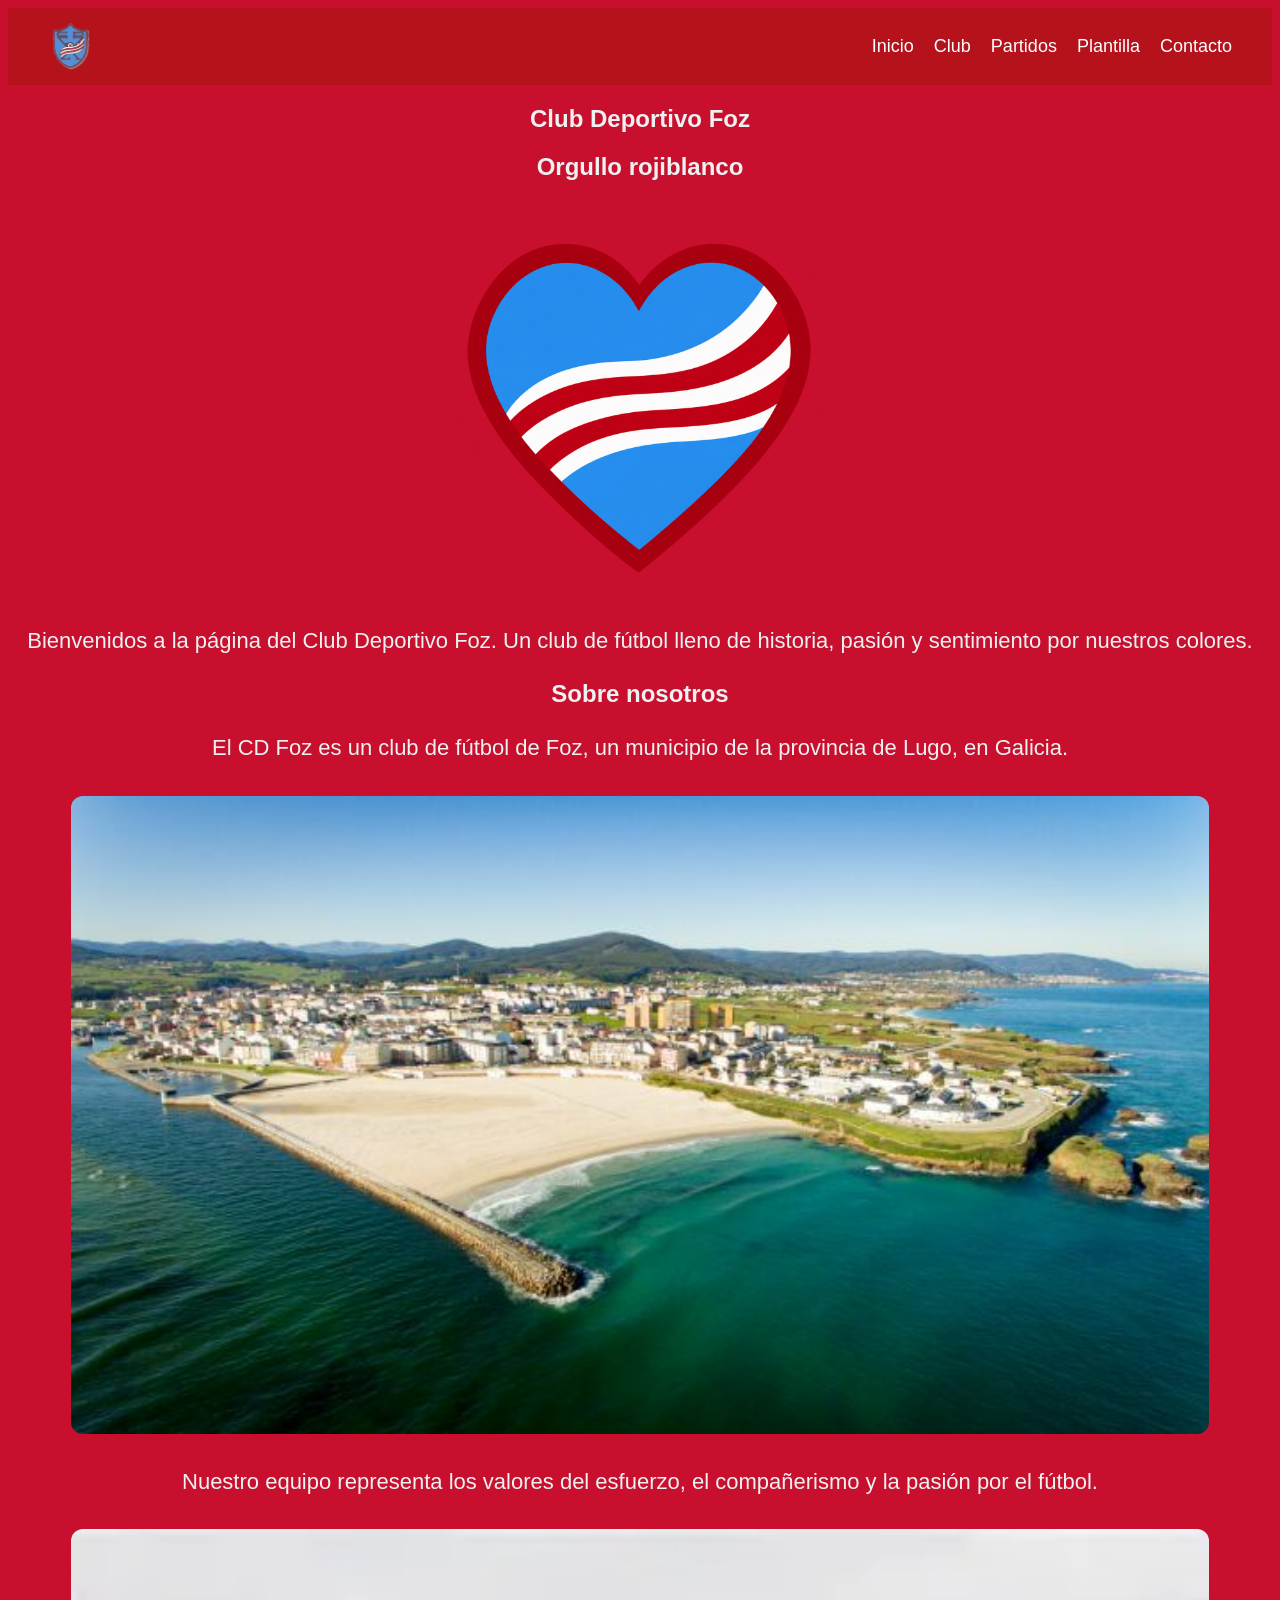
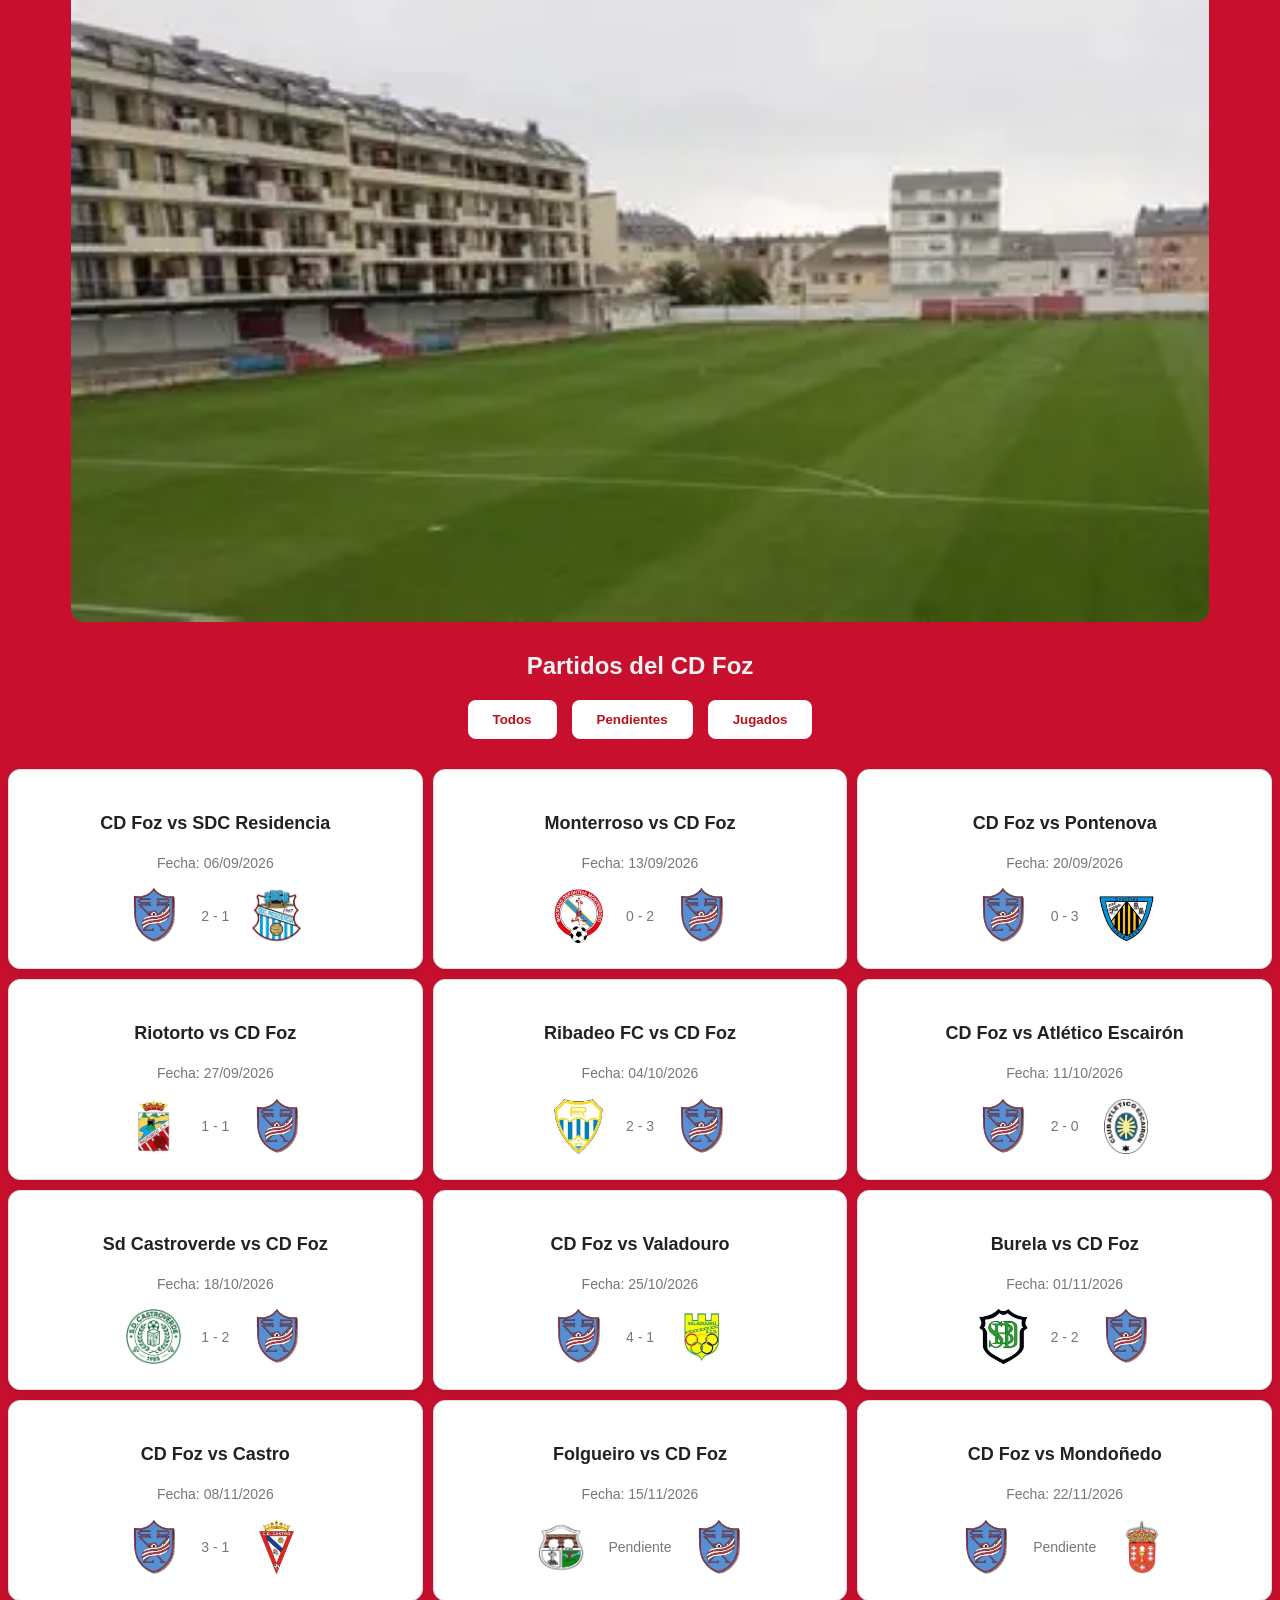
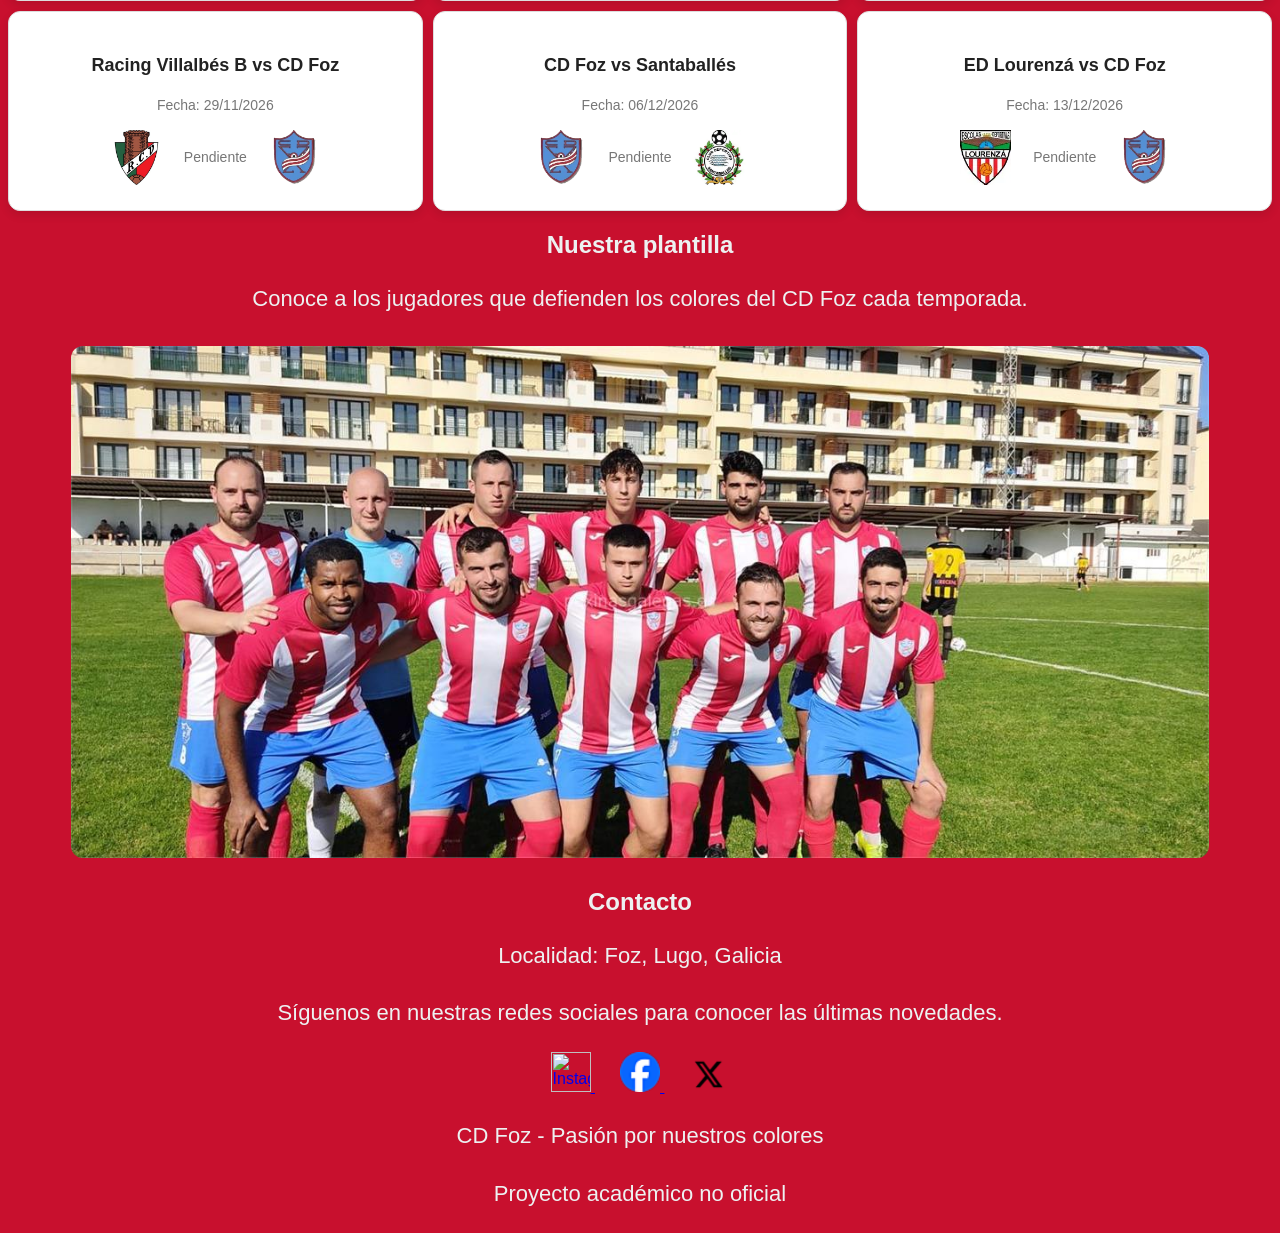
==== index.html @ 6275fcb5 "translations" ====
<html>
  <head>
    <meta charset="UTF-8" />
    <link rel="icon" type="image/png" href="./escudo_sin_fondo.png" />
    <title>CD Foz - Página Oficial</title>
    <link rel="stylesheet" href="style.css" />
    <script src="fetch.js" defer></script>
    <script src="filter.js" defer></script>
  </head>

  <body>
    <header>
      <img src="escudo_sin_fondo.png" alt="Escudo del CD Foz" class="escudo" />
      <nav>
        <a href="#inicio">Inicio</a>
        <a href="#club">Club</a>
        <a href="#partidos">Partidos</a>
        <a href="#team">Plantilla</a>
        <a href="#contacto">Contacto</a>
      </nav>
    </header>

    <main>
      <section id="inicio">
        <h1>Club Deportivo Foz</h1>

        <h2>Orgullo rojiblanco</h2>
        <img src="corazonfoz.png" alt="Corazón del CD Foz" class="corazon" />

        <p>
          Bienvenidos a la página del Club Deportivo Foz. Un club de fútbol
          lleno de historia, pasión y sentimiento por nuestros colores.
        </p>
      </section>

      <section id="club">
        <h2>Sobre nosotros</h2>

        <p>
          El CD Foz es un club de fútbol de Foz, un municipio de la provincia de
          Lugo, en Galicia.
        </p>
        <img src="foto_rapadoira.jpg" alt="Foto de foz" class="town" />

        <p>
          Nuestro equipo representa los valores del esfuerzo, el compañerismo y
          la pasión por el fútbol.
        </p>
        <img src="foto_stadium.webp" alt="Foto del estadio" class="stadium" />
      </section>

      <section id="partidos">
        <h2>Partidos del CD Foz</h2>
        <div class="filter">
          <button id="todos">Todos</button>
          <button id="pendientes">Pendientes</button>
          <button id="jugados">Jugados</button>
        </div>
        <div class="dynamic"></div>
      </section>

      <section id="plantilla">
        <h2>Nuestra plantilla</h2>

        <p>
          Conoce a los jugadores que defienden los colores del CD Foz cada
          temporada.
        </p>
        <img src="foto_equipo.jpg" alt="Foto de la plantilla" class="team" />
      </section>

      <section id="contacto">
        <h2>Contacto</h2>

        <p>Localidad: Foz, Lugo, Galicia</p>

        <p>
          Síguenos en nuestras redes sociales para conocer las últimas
          novedades.
        </p>
        <a href="https://www.instagram.com/clubdeportivofoz/" target="_blank">
          <img
            src="https://raw.githubusercontent.com/rahuldkjain/github-profile-readme-generator/master/src/images/icons/Social/instagram.svg"
            alt="Instagram"
            class="instagram"
          />
        </a>
        <a
          href="https://www.facebook.com/clubdeportivofoz1928/"
          target="_blank"
        >
          <img src="facebook.png" alt="Facebook" class="facebook" />
        </a>
        <a href="https://x.com/CdFoz" target="_blank">
          <img src="xtwitter.png" alt="X" class="twitter" />
        </a>
      </section>
    </main>

    <footer>
      <p>CD Foz - Pasión por nuestros colores</p>
      <p>Proyecto académico no oficial</p>
    </footer>
  </body>
</html>
---- style.css ----
html {
  color: #edf1f1;
  background-color: #c8102e;
  font-family: Arial, Helvetica, sans-serif;
  text-align: center;
}

p {
  text-align: center;
  font-size: 22px;
  line-height: 1.6;
}

body {
  text-align: center;
}

header {
  display: flex;
  justify-content: space-between;
  align-items: center;
  background-color: #b5121b;
  padding: 15px 40px;
  position: sticky;
  top: 0;
  z-index: 1000;
}

.escudo {
  width: 45px;
  height: auto;
  margin: 0;
}

nav {
  display: flex;
  gap: 20px;
  color: white;
  text-decoration: none;
}

nav a {
  font-size: 18px;
  color: white;
  text-decoration: none;
}

nav a:hover {
  color: #ffcc00;
}

.dynamic {
  display: grid;
  grid-template-columns: repeat(3, 1fr);
  gap: 10px;
  margin-top: 30px;
}

@media (max-width: 900px) {
  .dynamic {
    grid-template-columns: repeat(2, 1fr);
  }
}

@media (max-width: 600px) {
  .dynamic {
    grid-template-columns: 1fr;
  }
}

.match-card {
  background-color: #ffffff;
  border: 1px solid #ddd;
  border-radius: 12px;
  padding: 25px;
  text-align: center;
  box-shadow: 0 4px 10px rgba(0, 0, 0, 0.1);
}

.match-card h3 {
  font-size: 18px;
  color: #222;
}

.match-card p {
  color: #777;
  font-size: 14px;
}

.escudo-equipo {
  width: 55px;
  height: 55px;
  object-fit: contain;
  margin: 0;
}

.marcador {
  display: flex;
  flex-direction: row;
  justify-content: center;
  align-items: center;
  gap: 20px;
}

.match-card h2 {
  color: #c8102e;
  font-size: 32px;
  transition: transform 0.3s;
}

.match-card:hover {
  transform: translateY(-5px);
}

.stadium,
.team,
.town {
  display: block;
  width: 90%;
  max-width: 1200px;
  height: auto;
  margin: 30px auto;
  border-radius: 12px;
}

.corazon {
  width: 400px;
  height: auto;
  animation: latido 1.2s ease-in-out infinite;
}
.twitter {
  width: 40px;
  height: auto;
  margin-left: 25px;
}

.instagram {
  width: 40px;
  height: auto;
}

.facebook {
  width: 40px;
  height: auto;
  margin-left: 25px;
}

@keyframes latido {
  0% {
    transform: scale(1);
  }

  25% {
    transform: scale(1.15);
  }

  50% {
    transform: scale(1);
  }

  75% {
    transform: scale(1.15);
  }

  100% {
    transform: scale(1);
  }
}

.filter {
  display: flex;
  justify-content: center;
  gap: 15px;
  margin: 20px 0;
}

.filter button {
  background-color: white;
  color: #b5121b;
  padding: 12px 25px;
  border: none;
  border-radius: 8px;
  font-weight: bold;
  cursor: pointer;
  transition: 0.3s;
}

.filter button:hover {
  background-color: #800f17;
  color: white;
}

.match-card[hidden] {
  display: none;
}
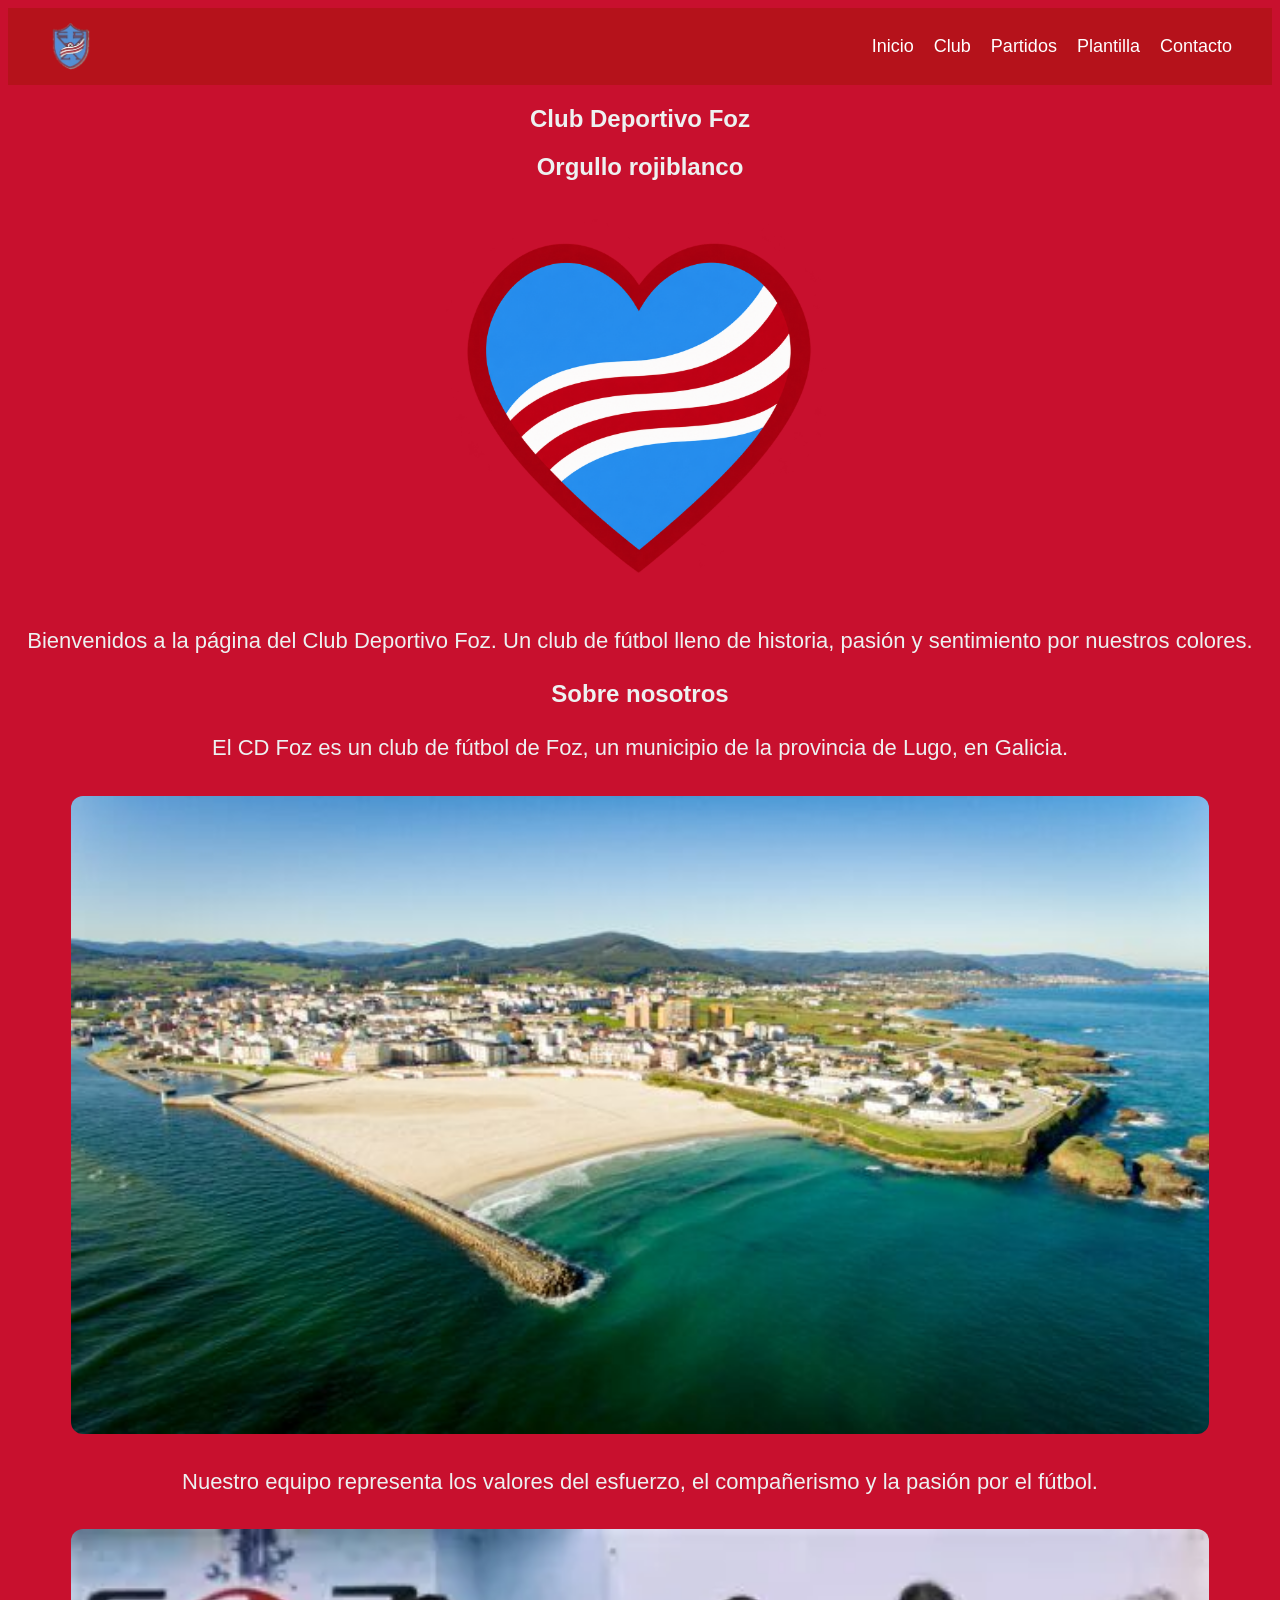
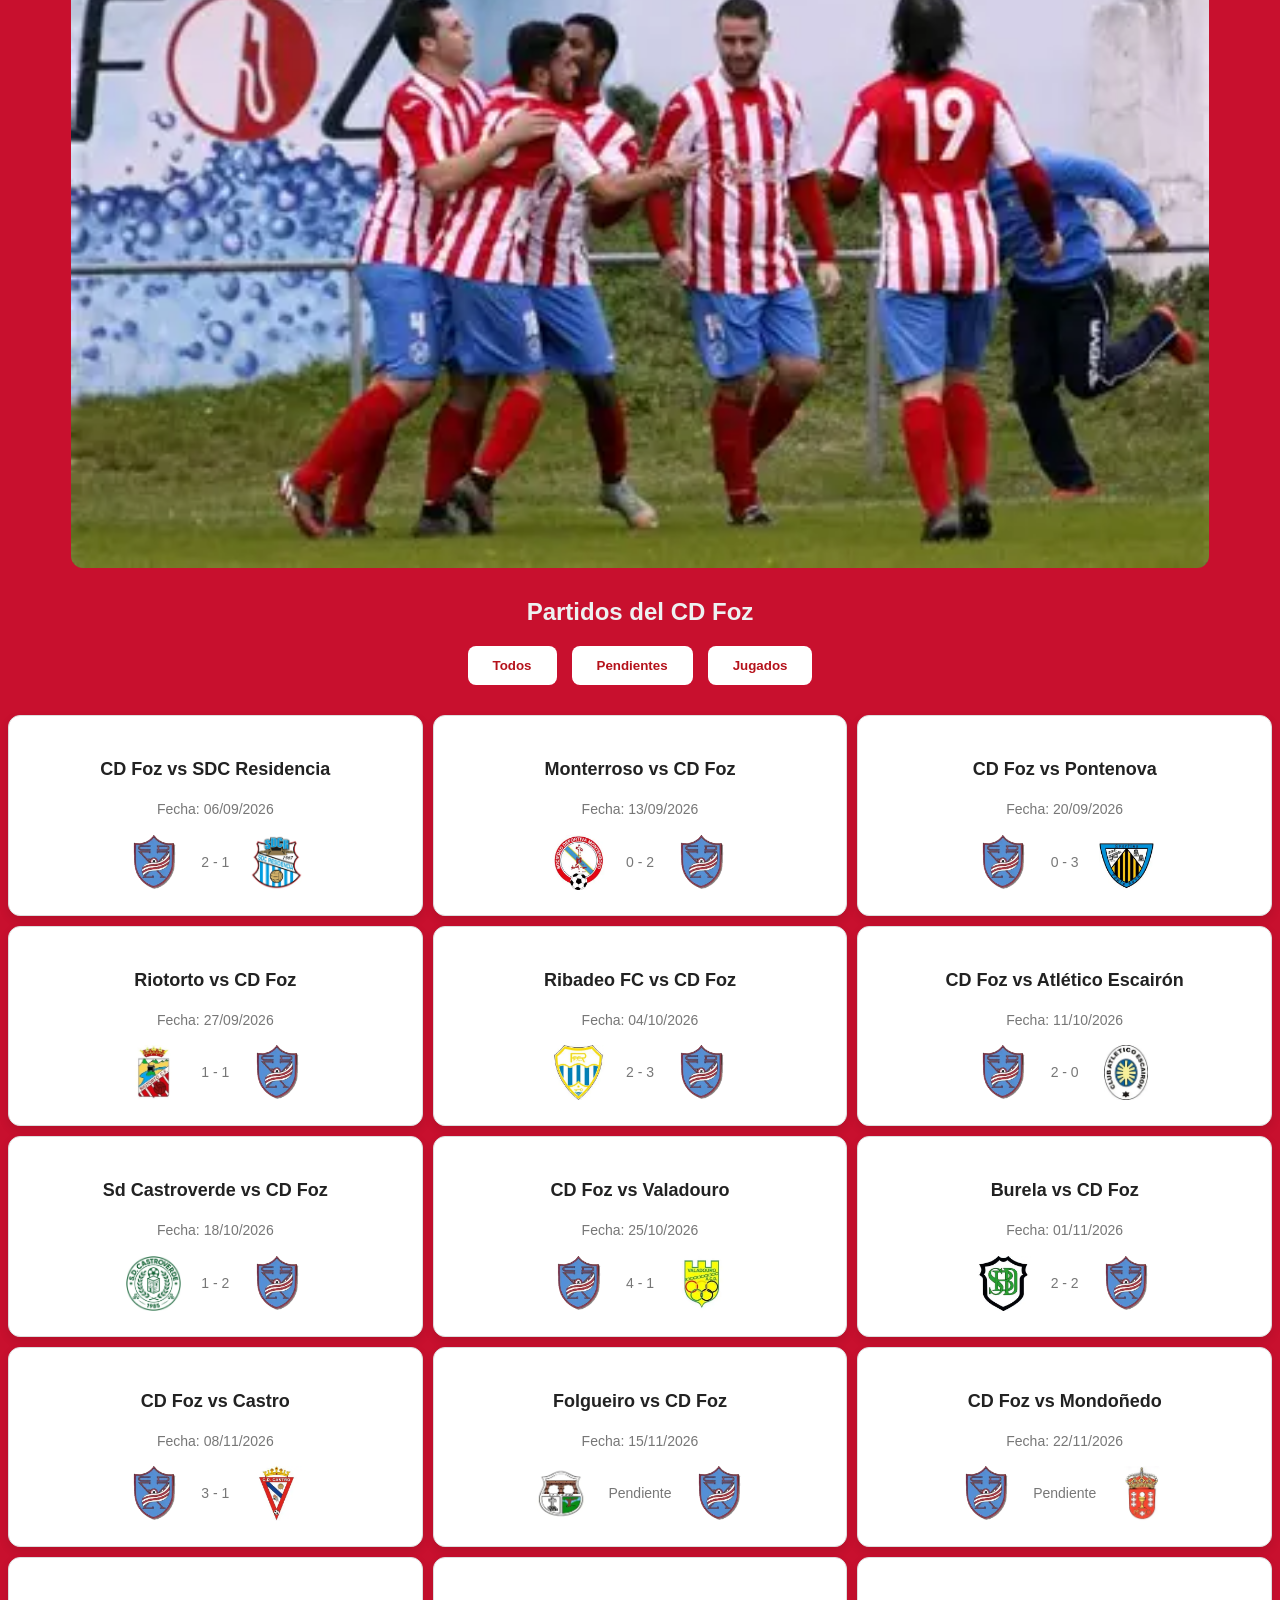
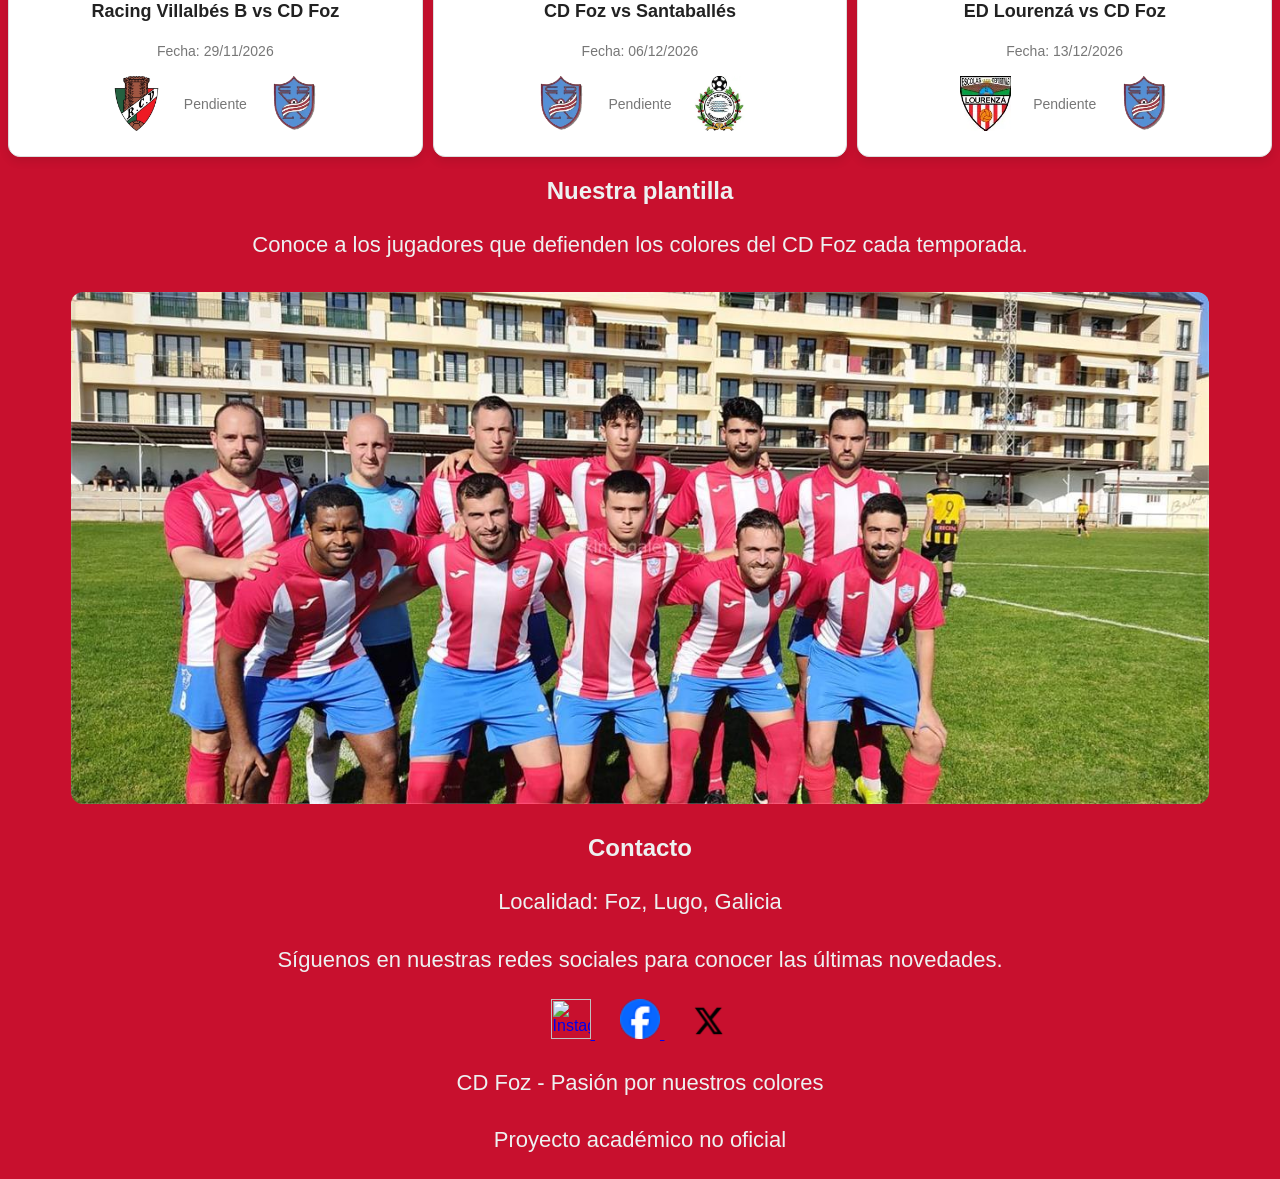
==== commit 7d783b39: "translations and new image" ====
--- a/index.html
+++ b/index.html
@@ -46,7 +46,11 @@
           Nuestro equipo representa los valores del esfuerzo, el compañerismo y
           la pasión por el fútbol.
         </p>
-        <img src="foto_stadium.webp" alt="Foto del estadio" class="stadium" />
+        <img
+          src="foto_abrazo.webp"
+          alt="Foto de los jugadores abrazandose"
+          class="celebrate"
+        />
       </section>
 
       <section id="partidos">
--- a/style.css
+++ b/style.css
@@ -112,7 +112,7 @@
   transform: translateY(-5px);
 }
 
-.stadium,
+.celebrate,
 .team,
 .town {
   display: block;
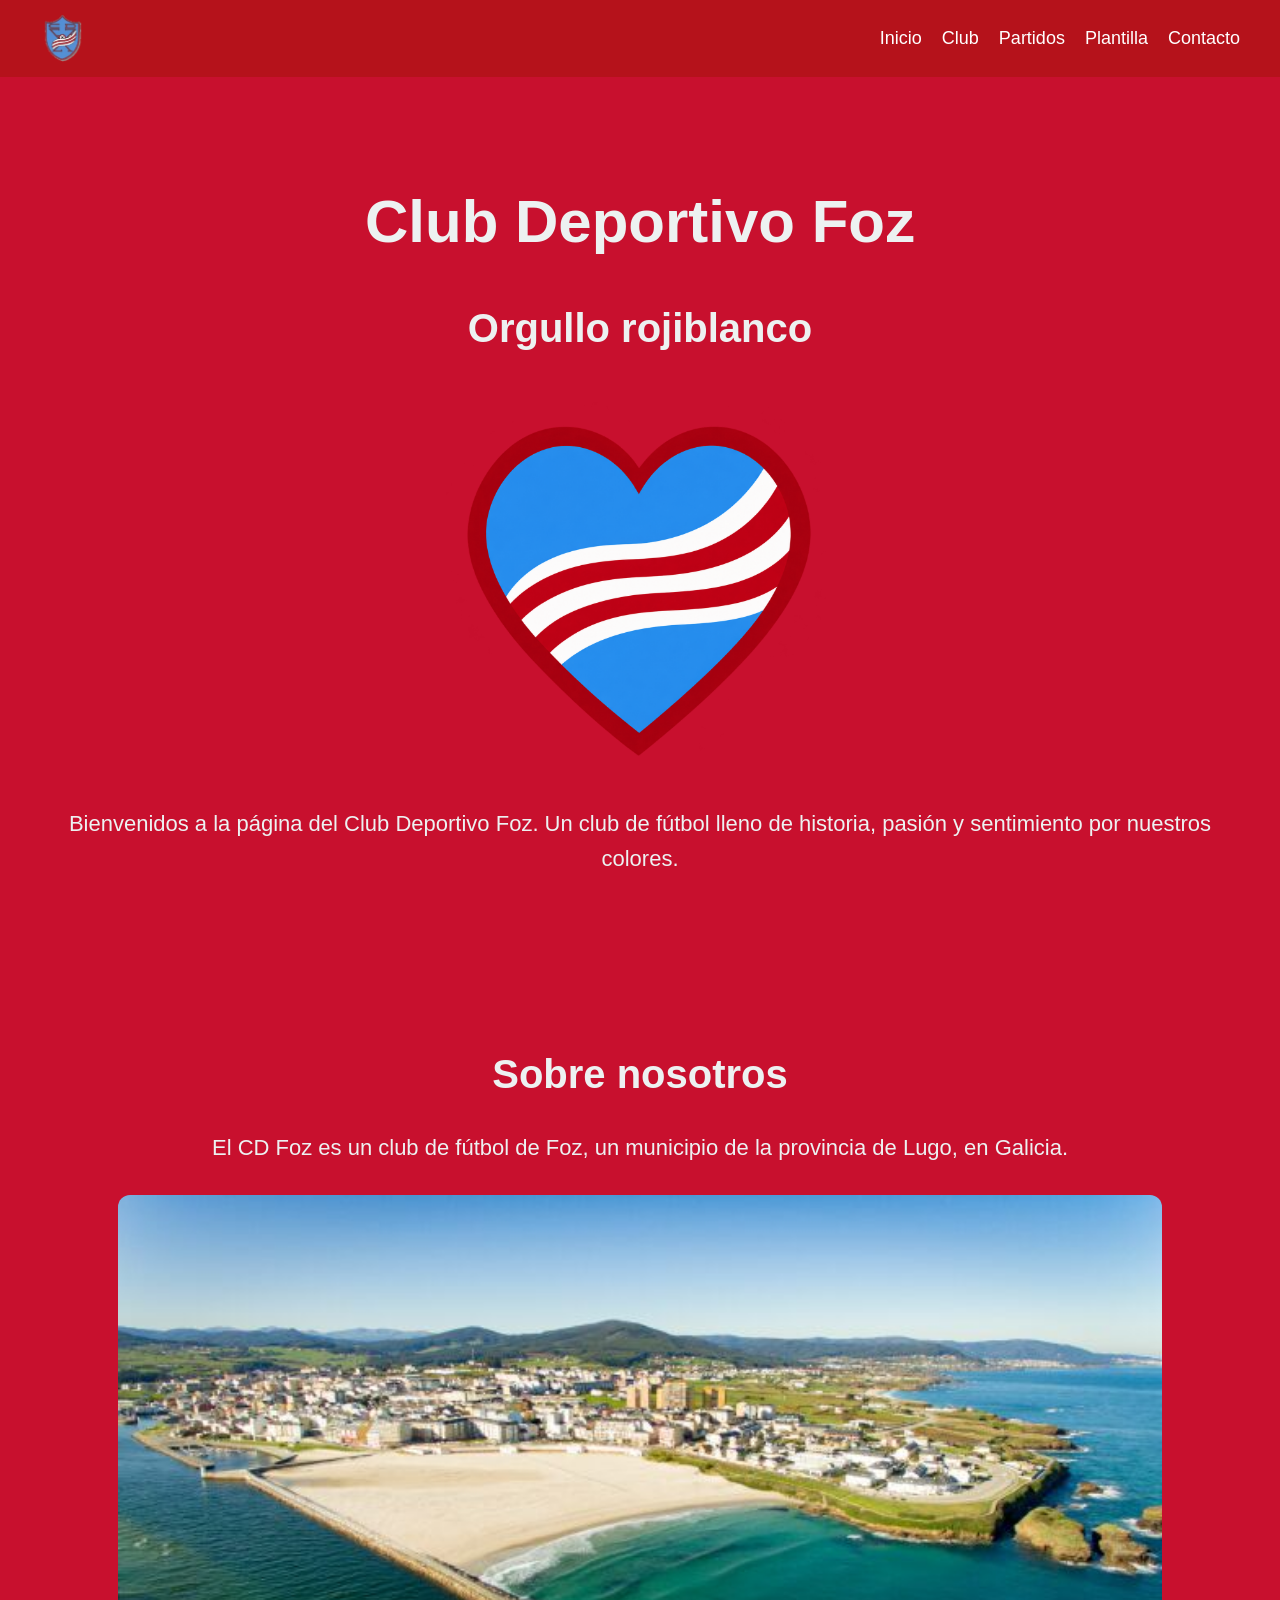
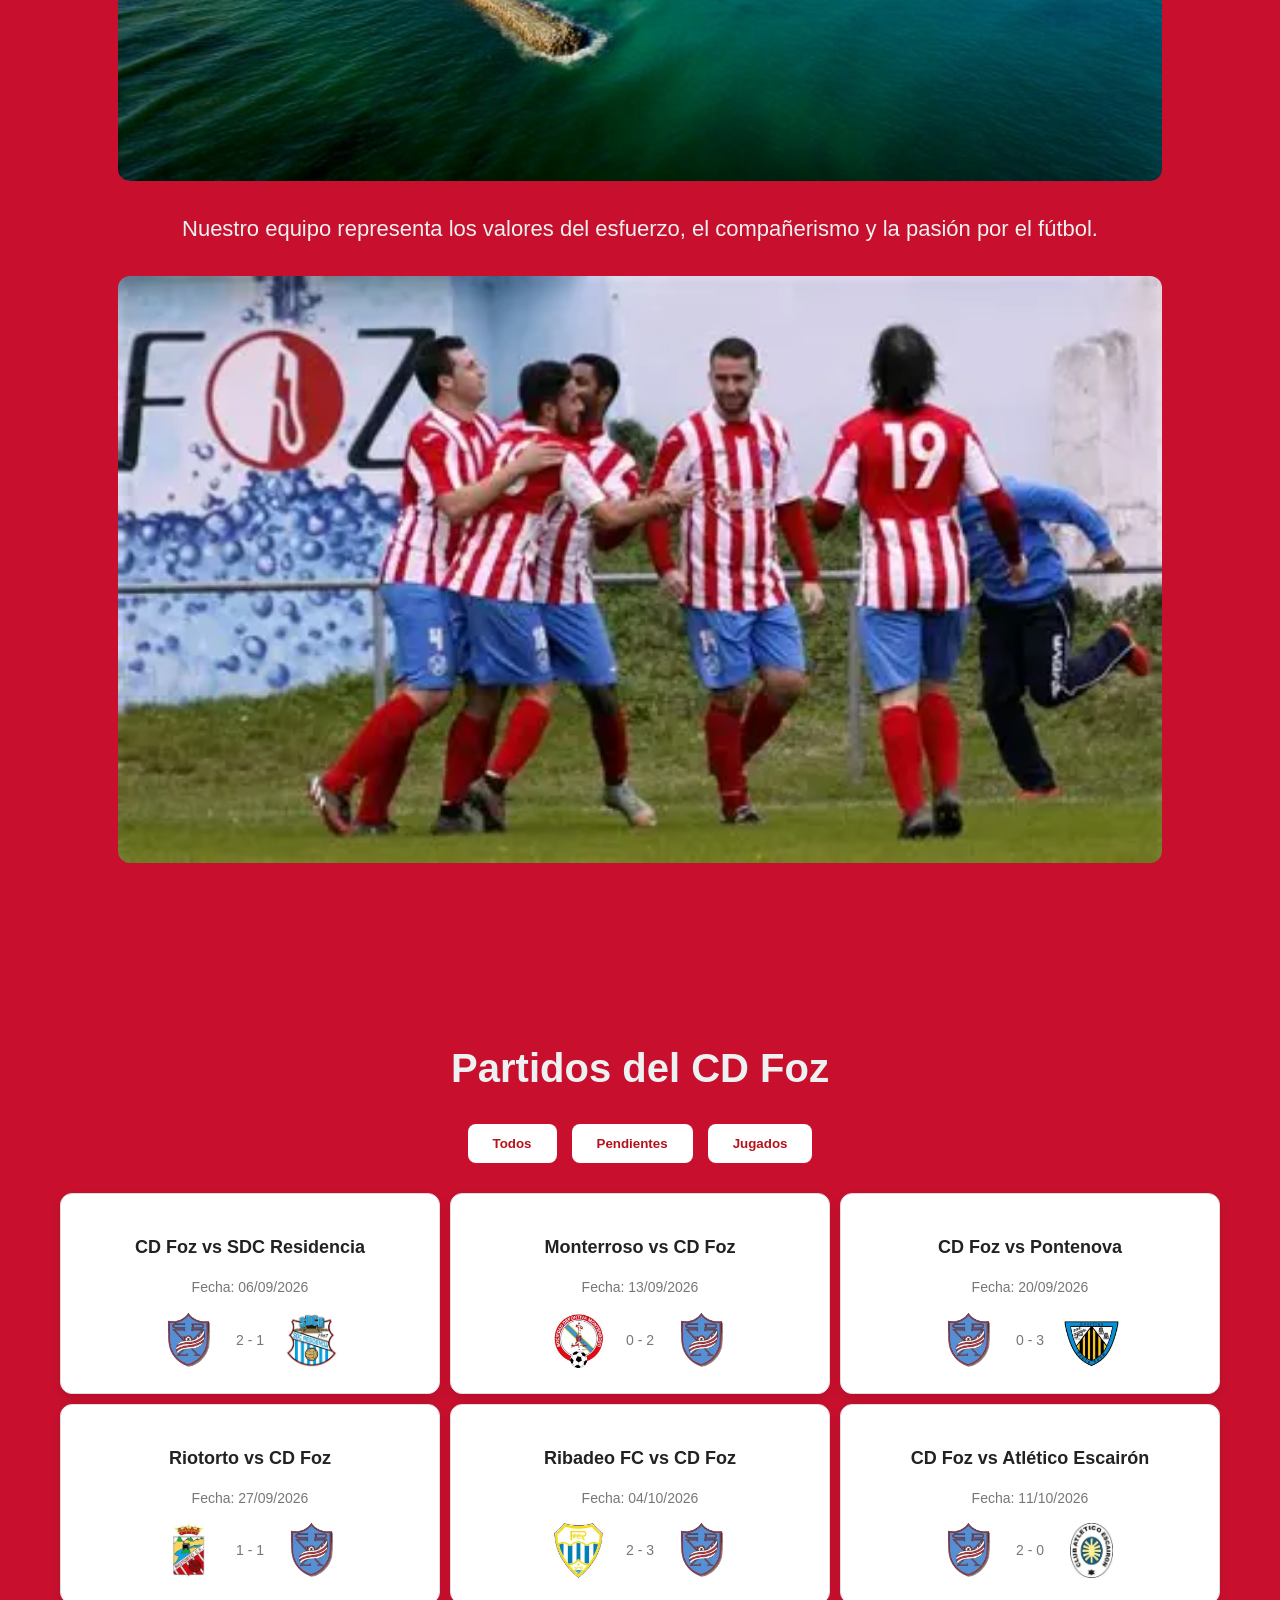
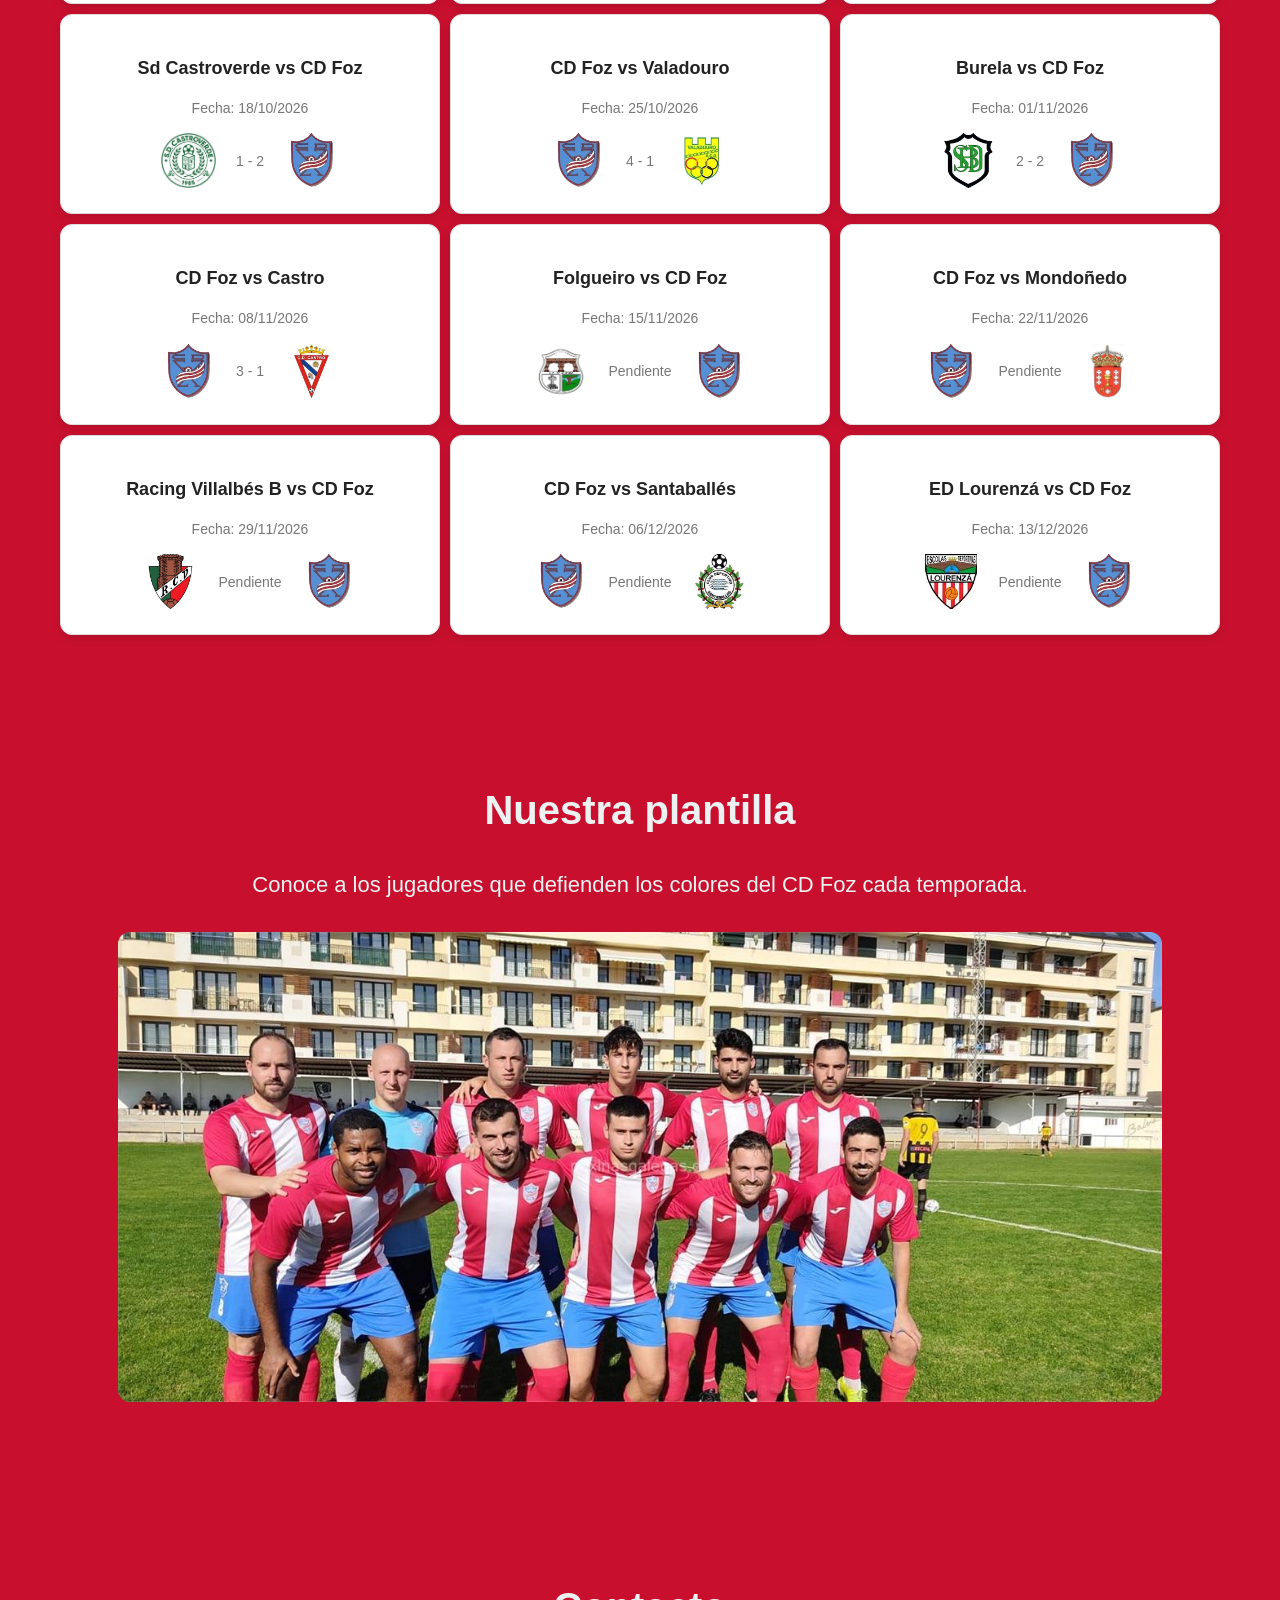
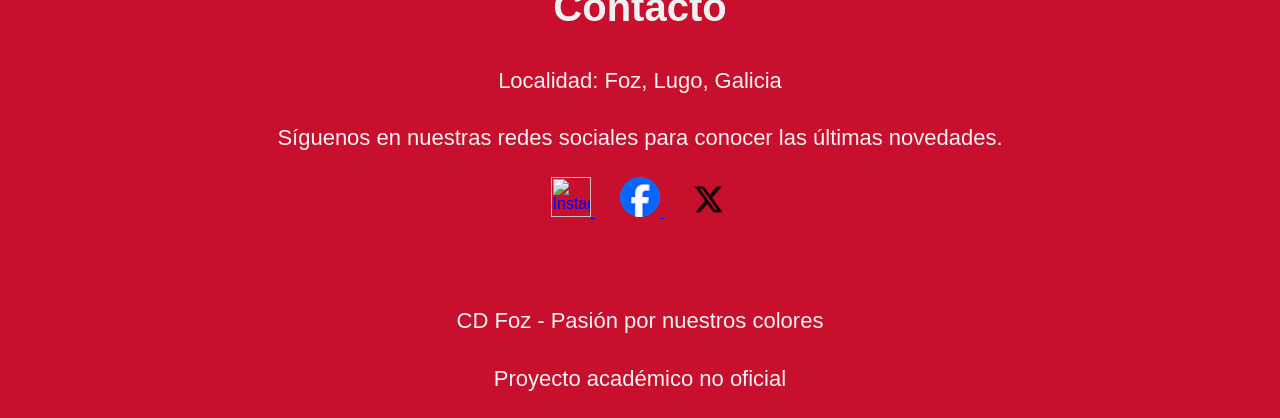
==== commit b6229a30: "updted translations" ====
--- a/index.html
+++ b/index.html
@@ -10,22 +10,22 @@
 
   <body>
     <header>
-      <img src="escudo_sin_fondo.png" alt="Escudo del CD Foz" class="escudo" />
+      <img src="escudo_sin_fondo.png" alt="Escudo del CD Foz" class="shield" />
       <nav>
-        <a href="#inicio">Inicio</a>
+        <a href="#start">Inicio</a>
         <a href="#club">Club</a>
-        <a href="#partidos">Partidos</a>
+        <a href="#matches">Partidos</a>
         <a href="#team">Plantilla</a>
-        <a href="#contacto">Contacto</a>
+        <a href="#contact">Contacto</a>
       </nav>
     </header>
 
     <main>
-      <section id="inicio">
+      <section id="start">
         <h1>Club Deportivo Foz</h1>
 
         <h2>Orgullo rojiblanco</h2>
-        <img src="corazonfoz.png" alt="Corazón del CD Foz" class="corazon" />
+        <img src="corazonfoz.png" alt="Corazón del CD Foz" class="heart" />
 
         <p>
           Bienvenidos a la página del Club Deportivo Foz. Un club de fútbol
@@ -53,17 +53,17 @@
         />
       </section>
 
-      <section id="partidos">
+      <section id="matches">
         <h2>Partidos del CD Foz</h2>
         <div class="filter">
-          <button id="todos">Todos</button>
-          <button id="pendientes">Pendientes</button>
-          <button id="jugados">Jugados</button>
+          <button id="all">Todos</button>
+          <button id="pendants">Pendientes</button>
+          <button id="played">Jugados</button>
         </div>
         <div class="dynamic"></div>
       </section>
 
-      <section id="plantilla">
+      <section id="team">
         <h2>Nuestra plantilla</h2>
 
         <p>
@@ -73,7 +73,7 @@
         <img src="foto_equipo.jpg" alt="Foto de la plantilla" class="team" />
       </section>
 
-      <section id="contacto">
+      <section id="contact">
         <h2>Contacto</h2>
 
         <p>Localidad: Foz, Lugo, Galicia</p>
--- a/style.css
+++ b/style.css
@@ -1,18 +1,35 @@
 html {
+  scroll-behavior: smooth;
+  scroll-padding-top: 100px;
   color: #edf1f1;
   background-color: #c8102e;
   font-family: Arial, Helvetica, sans-serif;
   text-align: center;
 }
 
+body {
+  margin: 0;
+}
+section {
+  padding: 60px;
+}
+
+h1 {
+  font-size: 60px;
+}
+
+h2 {
+  font-size: 40px;
+}
+
+h3 {
+  font-size: 24px;
+}
+
 p {
   text-align: center;
   font-size: 22px;
   line-height: 1.6;
-}
-
-body {
-  text-align: center;
 }
 
 header {
@@ -26,7 +43,7 @@
   z-index: 1000;
 }
 
-.escudo {
+.shield {
   width: 45px;
   height: auto;
   margin: 0;
@@ -35,14 +52,13 @@
 nav {
   display: flex;
   gap: 20px;
-  color: white;
-  text-decoration: none;
 }
 
 nav a {
   font-size: 18px;
   color: white;
   text-decoration: none;
+  transition: color 0.3s;
 }
 
 nav a:hover {
@@ -54,6 +70,39 @@
   grid-template-columns: repeat(3, 1fr);
   gap: 10px;
   margin-top: 30px;
+}
+
+.match-card {
+  background-color: #ffffff;
+  border: 1px solid #ddd;
+  border-radius: 12px;
+  padding: 25px;
+  text-align: center;
+  box-shadow: 0 4px 10px rgba(0, 0, 0, 0.1);
+}
+
+.match-card:hover {
+  transform: translateY(-5px);
+}
+
+.match-card h2 {
+  color: #c8102e;
+  font-size: 32px;
+  transition: transform 0.3s;
+}
+
+.match-card h3 {
+  font-size: 18px;
+  color: #222;
+}
+
+.match-card p {
+  color: #777;
+  font-size: 14px;
+}
+
+.match-card[hidden] {
+  display: none;
 }
 
 @media (max-width: 900px) {
@@ -68,25 +117,6 @@
   }
 }
 
-.match-card {
-  background-color: #ffffff;
-  border: 1px solid #ddd;
-  border-radius: 12px;
-  padding: 25px;
-  text-align: center;
-  box-shadow: 0 4px 10px rgba(0, 0, 0, 0.1);
-}
-
-.match-card h3 {
-  font-size: 18px;
-  color: #222;
-}
-
-.match-card p {
-  color: #777;
-  font-size: 14px;
-}
-
 .escudo-equipo {
   width: 55px;
   height: 55px;
@@ -94,77 +124,12 @@
   margin: 0;
 }
 
-.marcador {
+.scoreboard {
   display: flex;
   flex-direction: row;
   justify-content: center;
   align-items: center;
   gap: 20px;
-}
-
-.match-card h2 {
-  color: #c8102e;
-  font-size: 32px;
-  transition: transform 0.3s;
-}
-
-.match-card:hover {
-  transform: translateY(-5px);
-}
-
-.celebrate,
-.team,
-.town {
-  display: block;
-  width: 90%;
-  max-width: 1200px;
-  height: auto;
-  margin: 30px auto;
-  border-radius: 12px;
-}
-
-.corazon {
-  width: 400px;
-  height: auto;
-  animation: latido 1.2s ease-in-out infinite;
-}
-.twitter {
-  width: 40px;
-  height: auto;
-  margin-left: 25px;
-}
-
-.instagram {
-  width: 40px;
-  height: auto;
-}
-
-.facebook {
-  width: 40px;
-  height: auto;
-  margin-left: 25px;
-}
-
-@keyframes latido {
-  0% {
-    transform: scale(1);
-  }
-
-  25% {
-    transform: scale(1.15);
-  }
-
-  50% {
-    transform: scale(1);
-  }
-
-  75% {
-    transform: scale(1.15);
-  }
-
-  100% {
-    transform: scale(1);
-  }
 }
 
 .filter {
@@ -190,6 +155,43 @@
   color: white;
 }
 
-.match-card[hidden] {
-  display: none;
+.celebrate,
+.team,
+.town {
+  display: block;
+  width: 90%;
+  max-width: 1200px;
+  height: auto;
+  margin: 30px auto;
+  border-radius: 12px;
 }
+
+.heart {
+  width: 400px;
+  height: auto;
+  animation: beat 1.2s ease-in-out infinite;
+}
+.twitter,
+.facebook,
+.instagram {
+  width: 40px;
+  height: auto;
+}
+
+.twitter,
+.facebook {
+  margin-left: 25px;
+}
+
+@keyframes beat {
+  0%,
+  50%,
+  100% {
+    transform: scale(1);
+  }
+
+  25%,
+  75% {
+    transform: scale(1.15);
+  }
+}
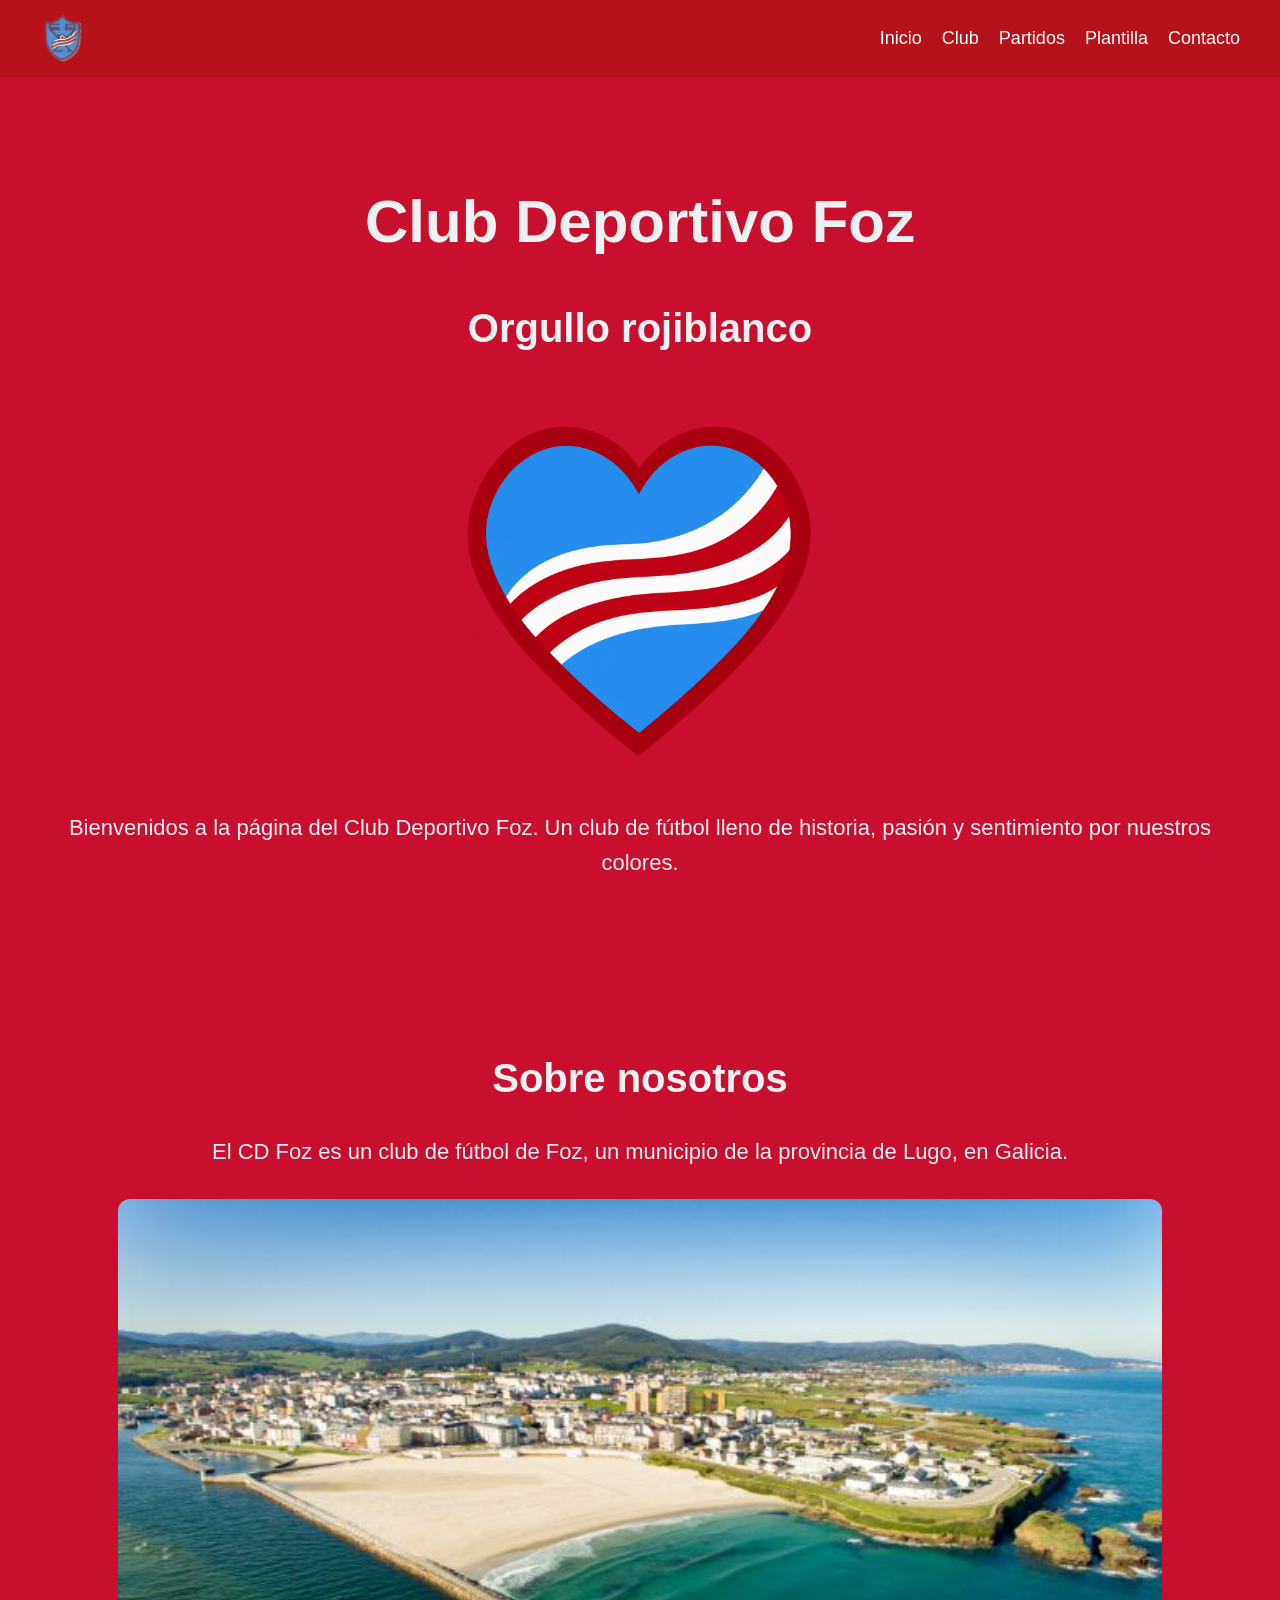
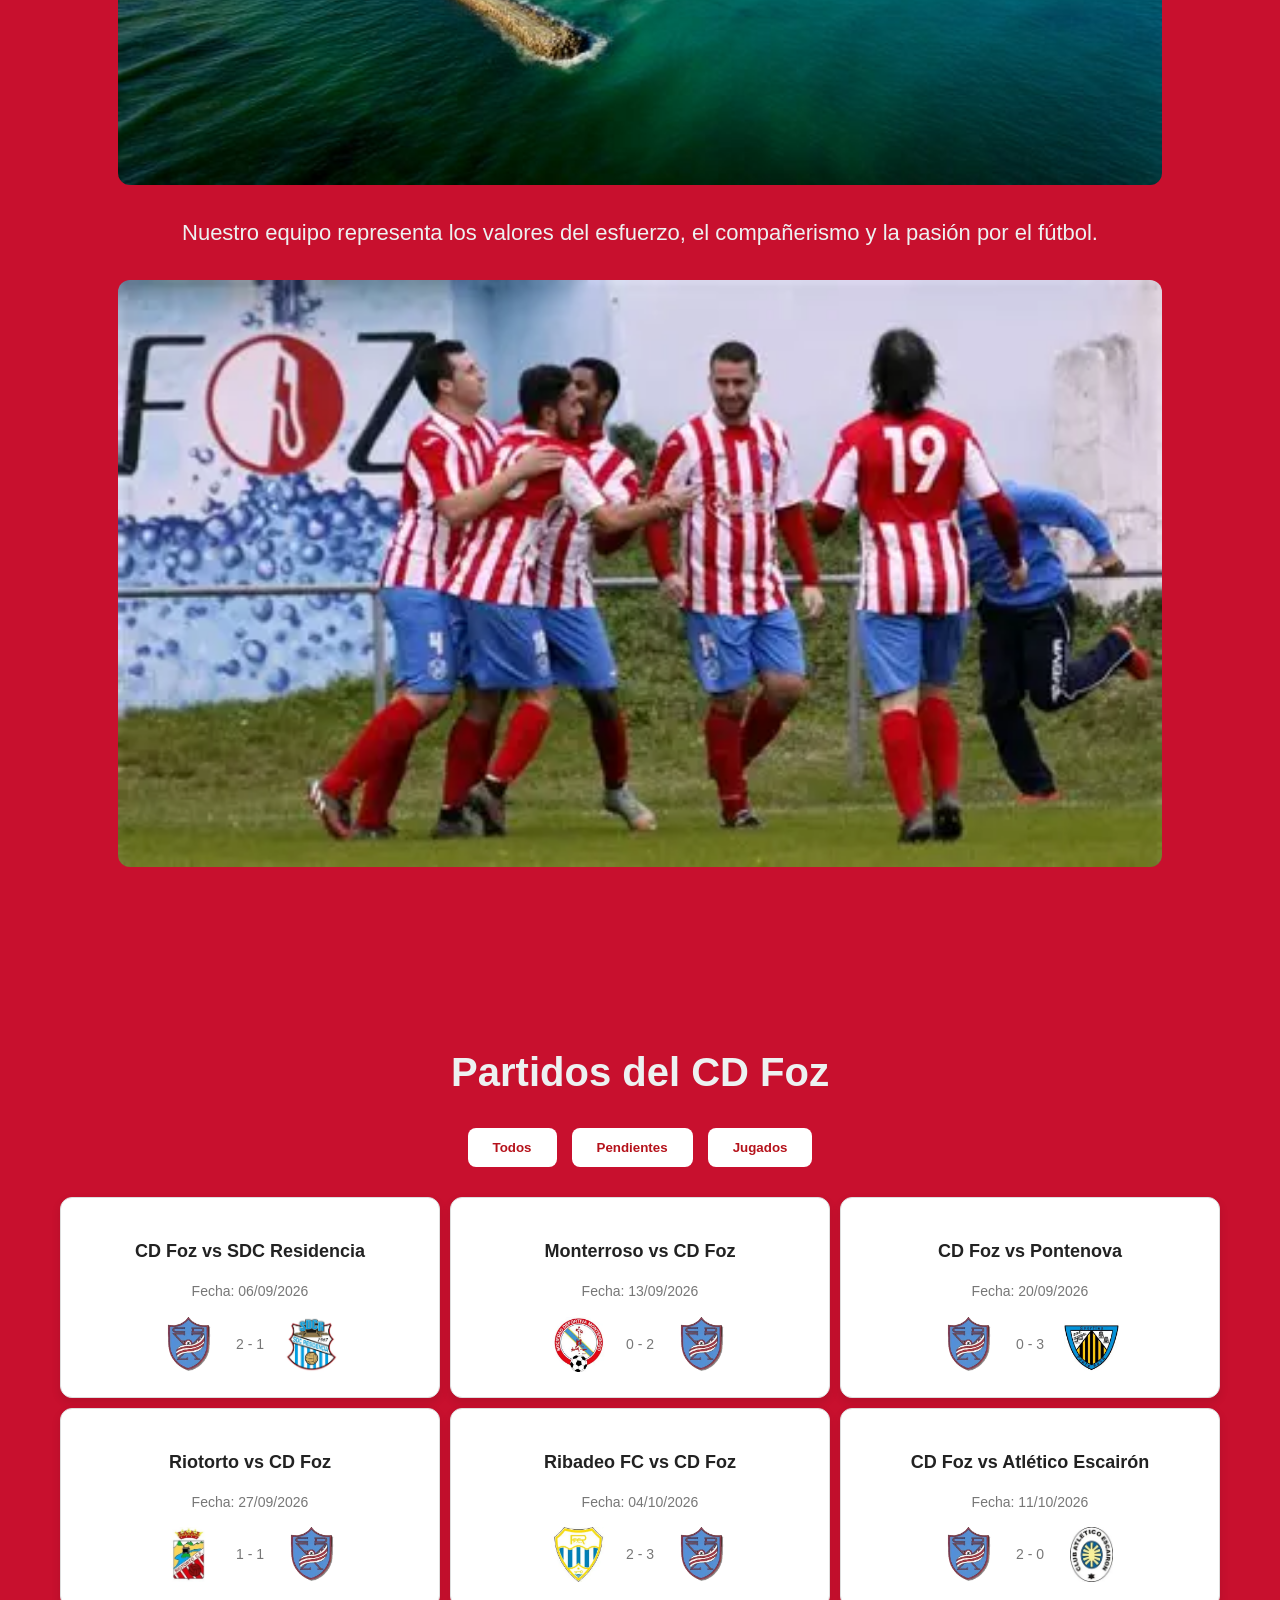
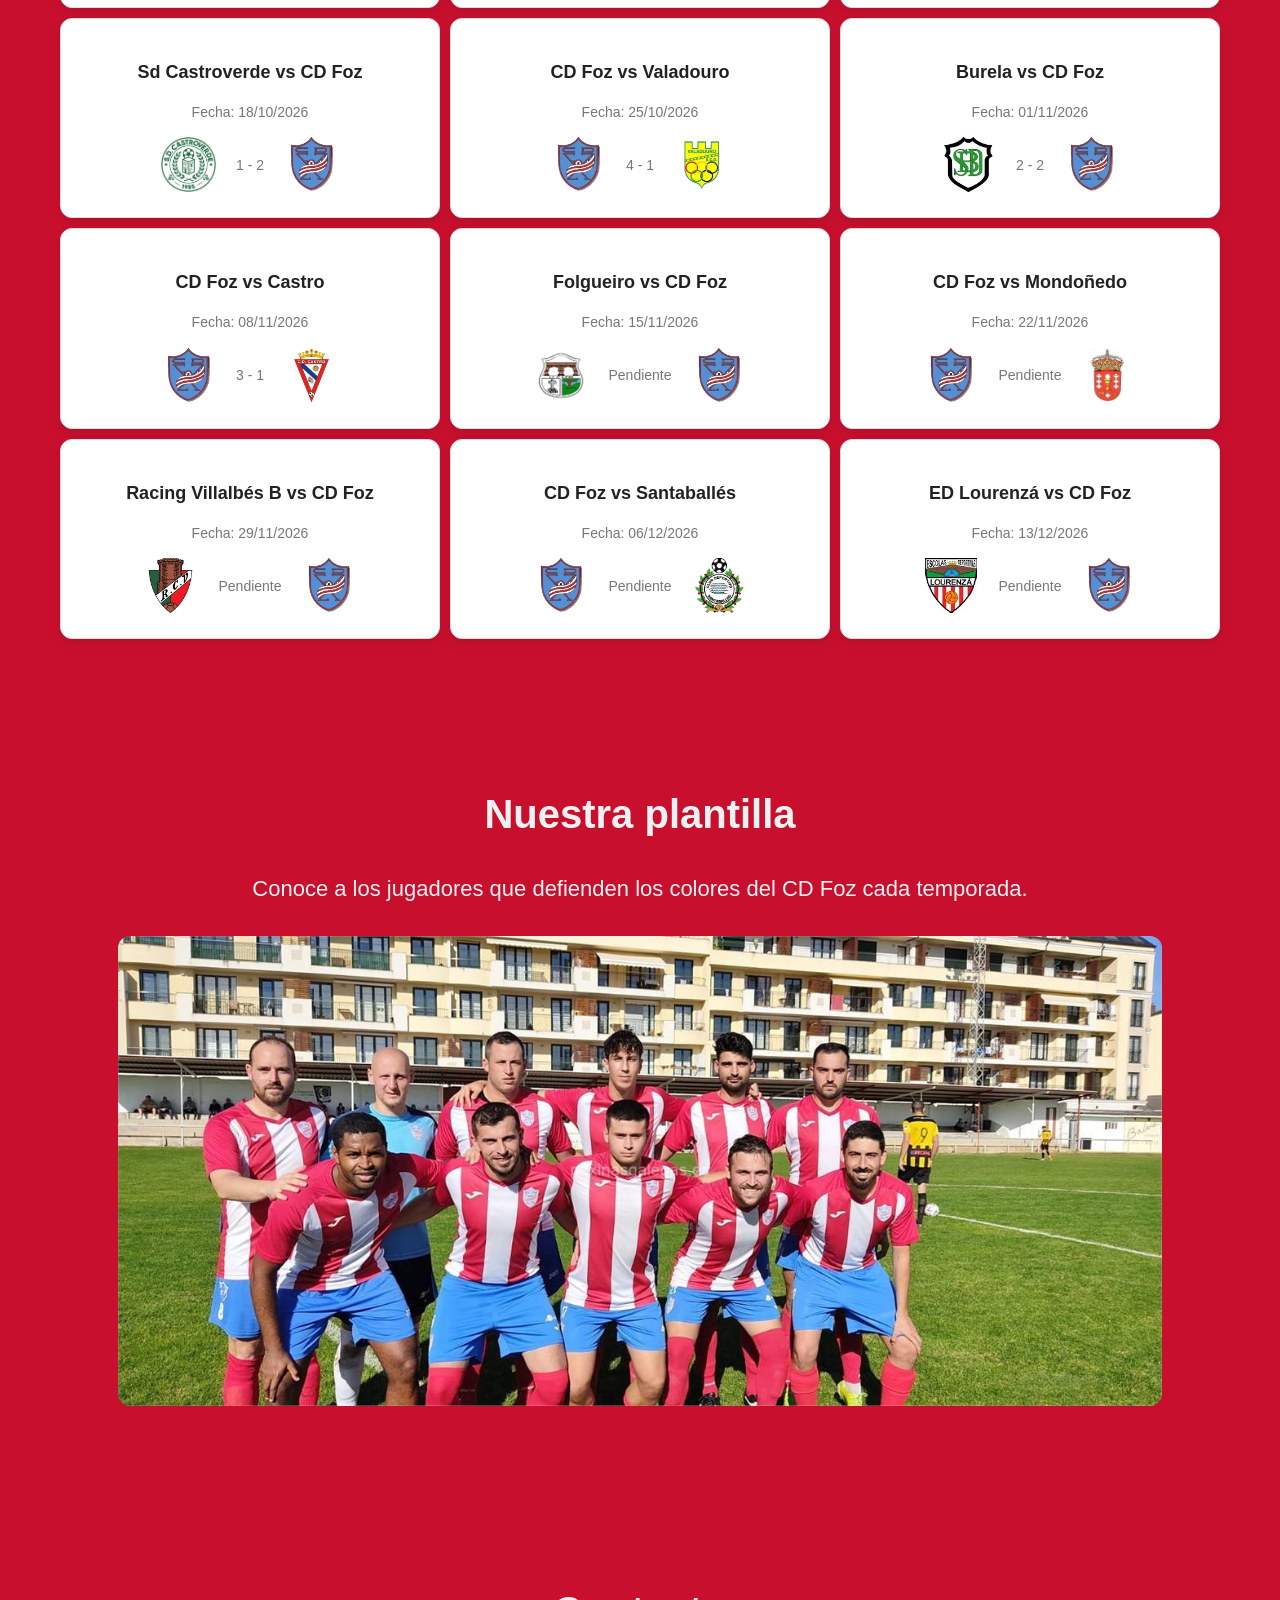
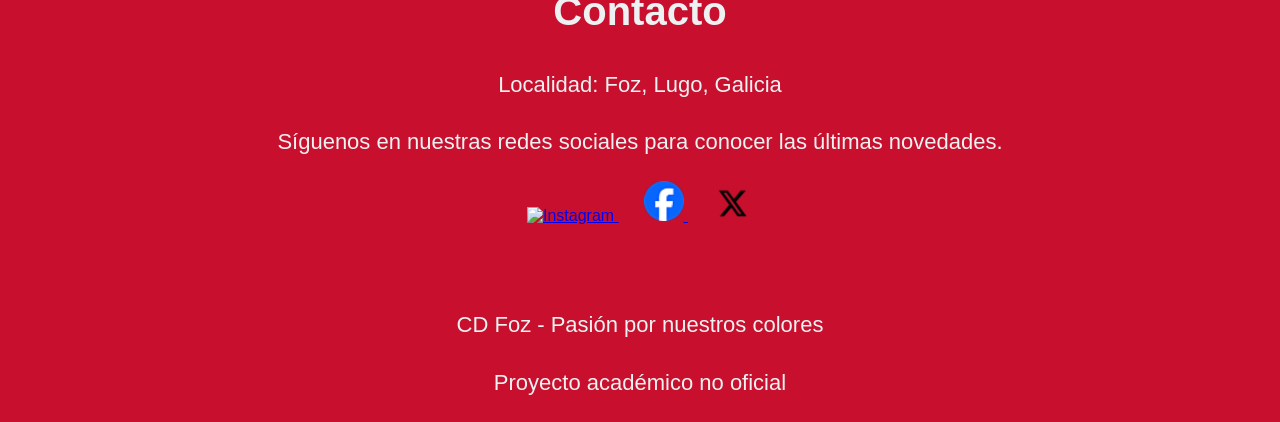
==== commit 67ddf298: "fixed code and translations definitively" ====
--- a/index.html
+++ b/index.html
@@ -1,4 +1,5 @@
-<html>
+<!doctype html>
+<html lang="es">
   <head>
     <meta charset="UTF-8" />
     <link rel="icon" type="image/png" href="./escudo_sin_fondo.png" />
@@ -57,7 +58,7 @@
         <h2>Partidos del CD Foz</h2>
         <div class="filter">
           <button id="all">Todos</button>
-          <button id="pendants">Pendientes</button>
+          <button id="pending">Pendientes</button>
           <button id="played">Jugados</button>
         </div>
         <div class="dynamic"></div>
--- a/style.css
+++ b/style.css
@@ -85,12 +85,6 @@
   transform: translateY(-5px);
 }
 
-.match-card h2 {
-  color: #c8102e;
-  font-size: 32px;
-  transition: transform 0.3s;
-}
-
 .match-card h3 {
   font-size: 18px;
   color: #222;
@@ -105,19 +99,7 @@
   display: none;
 }
 
-@media (max-width: 900px) {
-  .dynamic {
-    grid-template-columns: repeat(2, 1fr);
-  }
-}
-
-@media (max-width: 600px) {
-  .dynamic {
-    grid-template-columns: 1fr;
-  }
-}
-
-.escudo-equipo {
+.team-shield {
   width: 55px;
   height: 55px;
   object-fit: contain;
@@ -195,3 +177,54 @@
     transform: scale(1.15);
   }
 }
+
+@media (max-width: 900px) {
+  .dynamic {
+    grid-template-columns: repeat(2, 1fr);
+  }
+}
+
+@media (max-width: 600px) {
+  .dynamic {
+    grid-template-columns: 1fr;
+  }
+
+  header {
+    flex-direction: column;
+    padding: 15px;
+  }
+
+  nav {
+    flex-wrap: wrap;
+    justify-content: center;
+    gap: 10px;
+  }
+
+  section {
+    padding: 20px;
+  }
+
+  .heart {
+    width: 200px;
+  }
+
+  h1 {
+    font-size: 36px;
+  }
+
+  h2 {
+    font-size: 28px;
+  }
+
+  p {
+    font-size: 16px;
+  }
+
+  .filter {
+    flex-wrap: wrap;
+  }
+
+  html {
+    scroll-padding-top: 160px;
+  }
+}
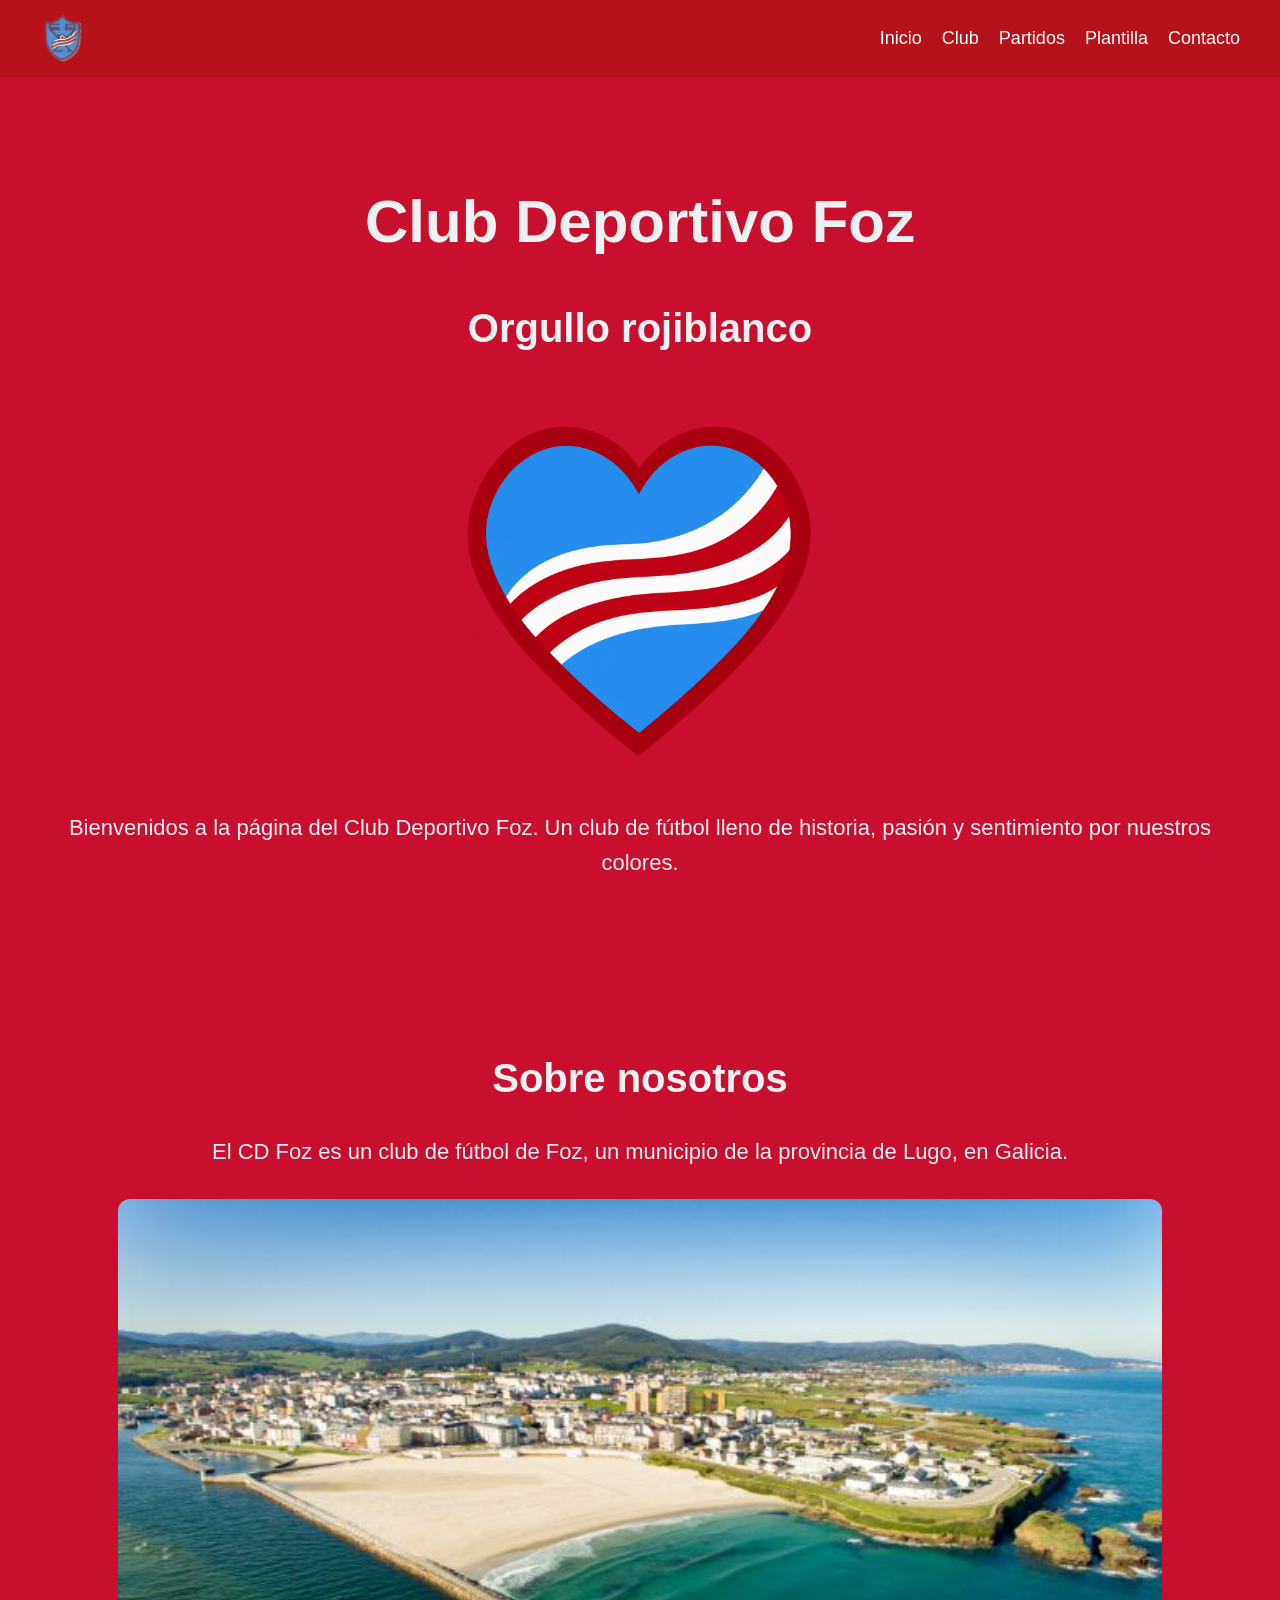
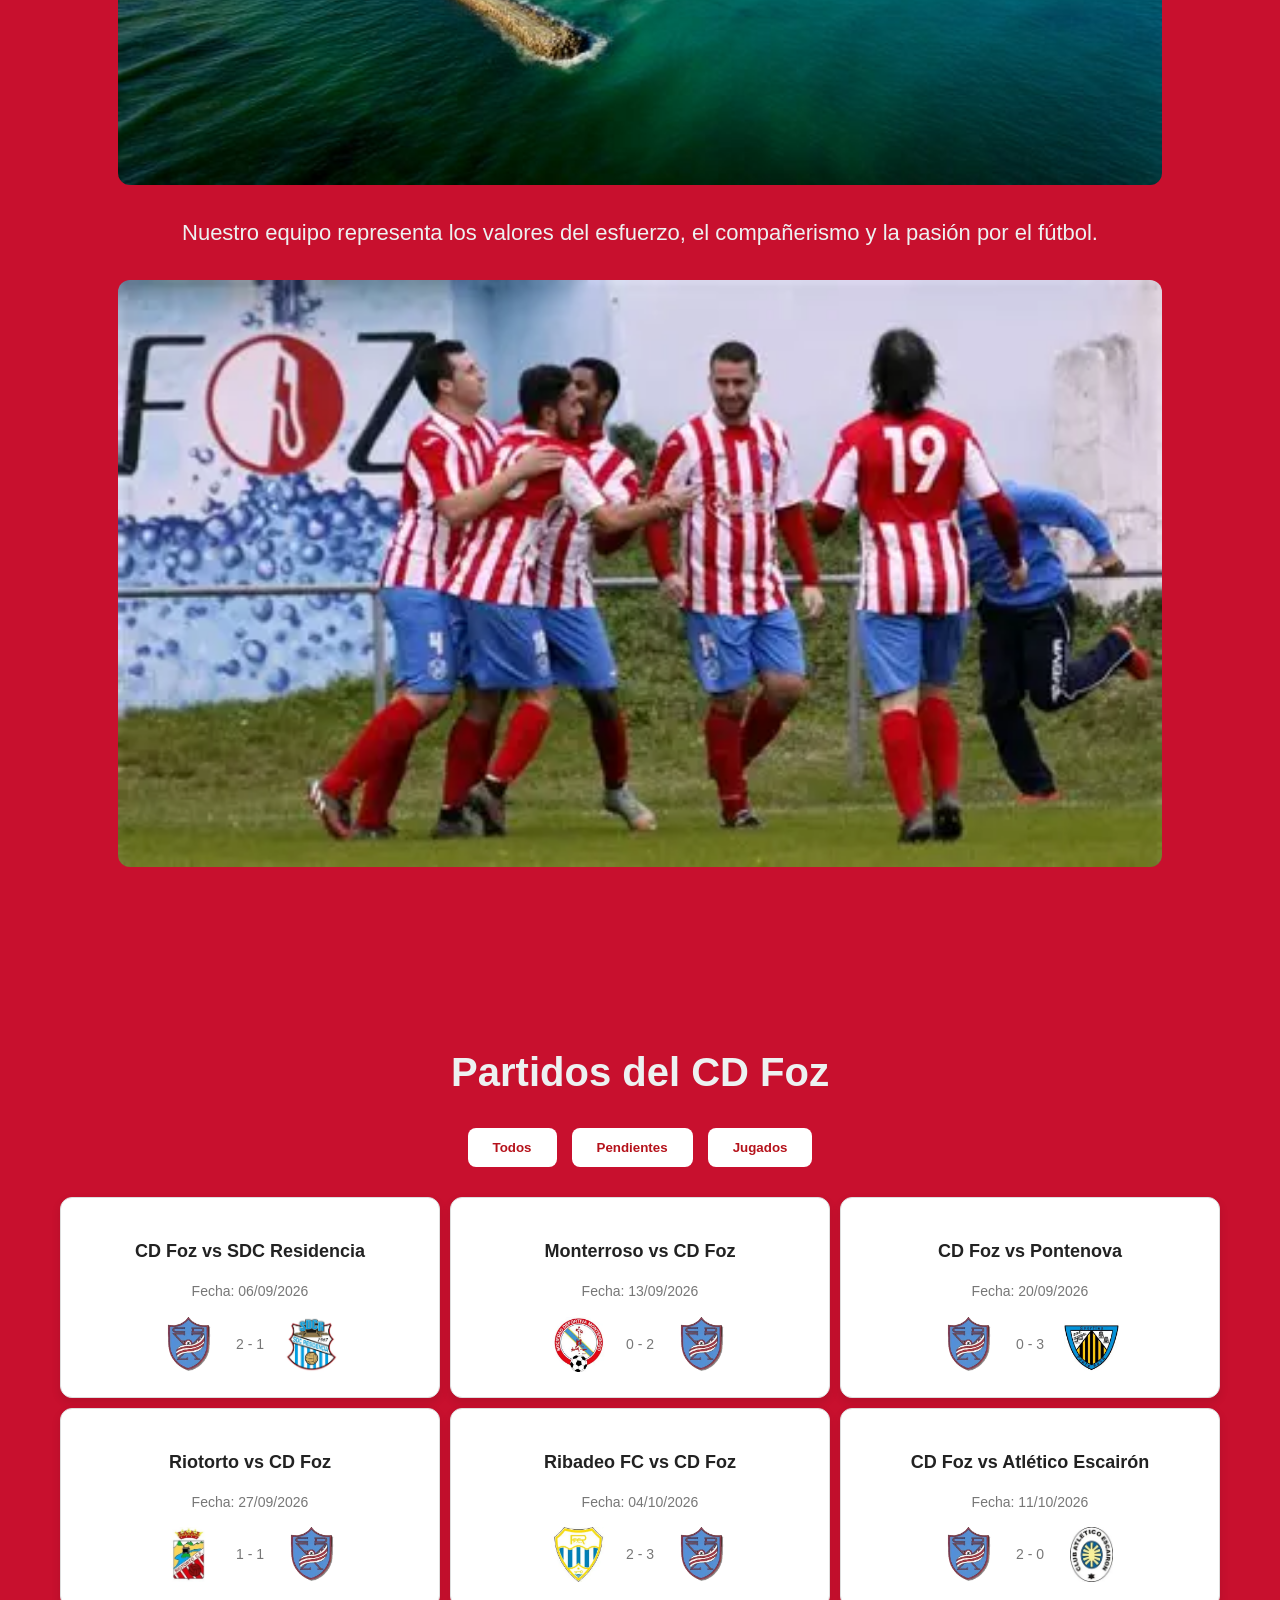
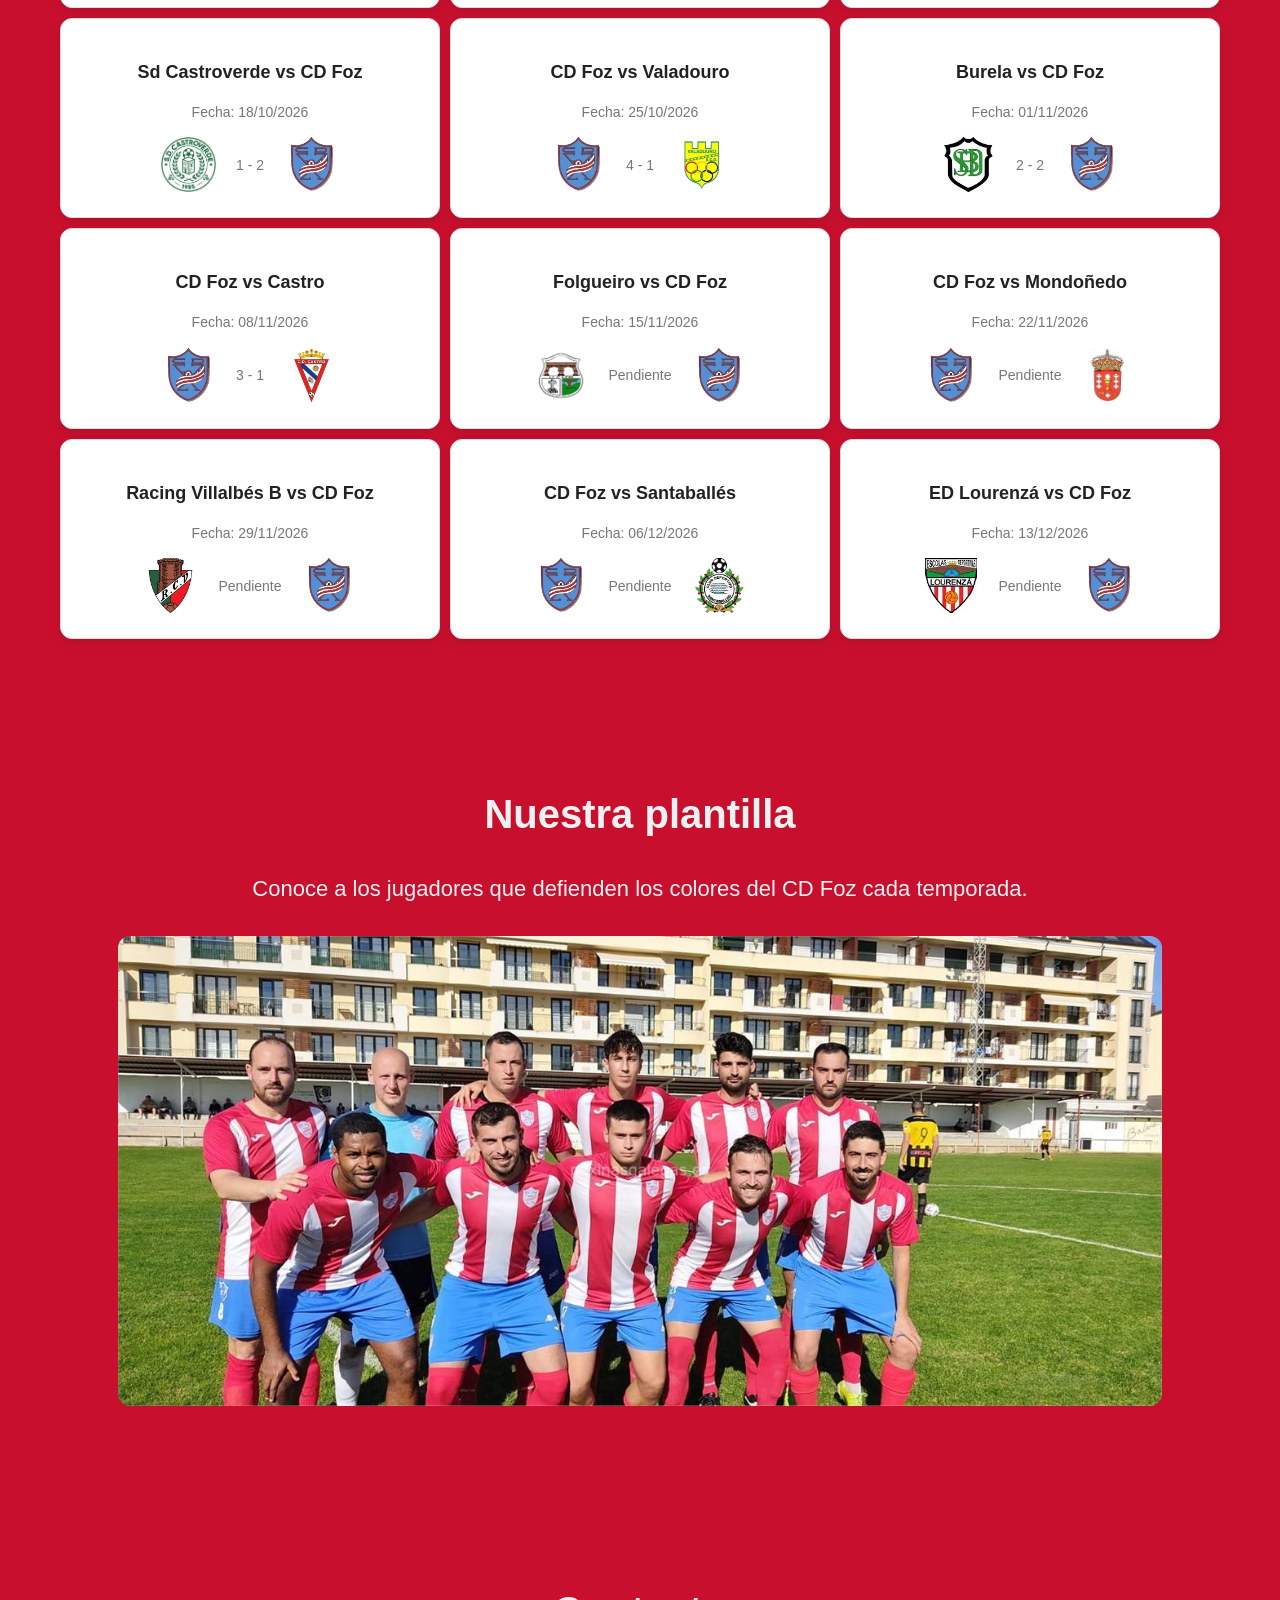
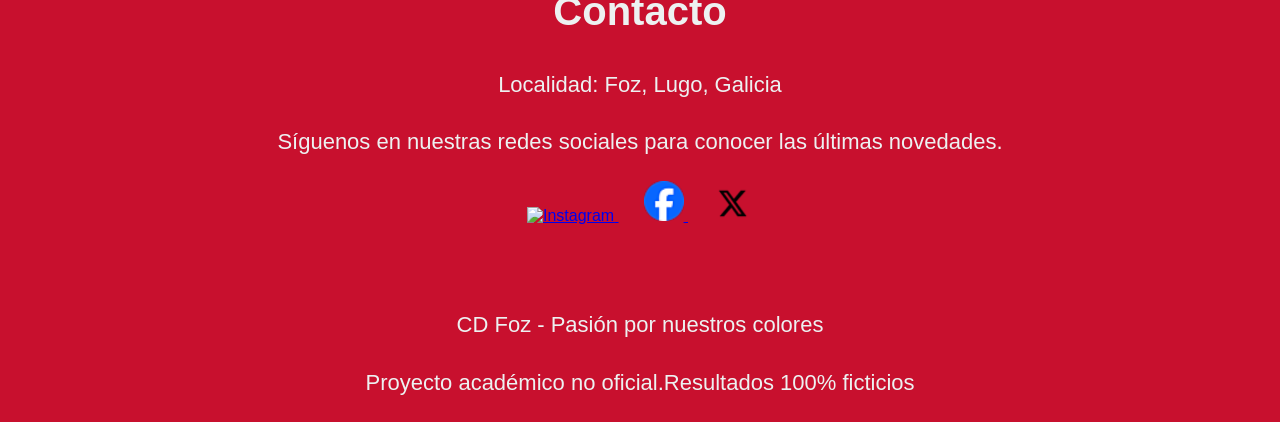
==== commit dc6ea58a: "aclaration about the results" ====
--- a/index.html
+++ b/index.html
@@ -2,8 +2,9 @@
 <html lang="es">
   <head>
     <meta charset="UTF-8" />
+    <meta name="robots" content="noindex, nofollow" />
     <link rel="icon" type="image/png" href="./escudo_sin_fondo.png" />
-    <title>CD Foz - Página Oficial</title>
+    <title>CD Foz - Página No Oficial</title>
     <link rel="stylesheet" href="style.css" />
     <script src="fetch.js" defer></script>
     <script src="filter.js" defer></script>
@@ -104,7 +105,7 @@
 
     <footer>
       <p>CD Foz - Pasión por nuestros colores</p>
-      <p>Proyecto académico no oficial</p>
+      <p>Proyecto académico no oficial.Resultados 100% ficticios</p>
     </footer>
   </body>
 </html>
